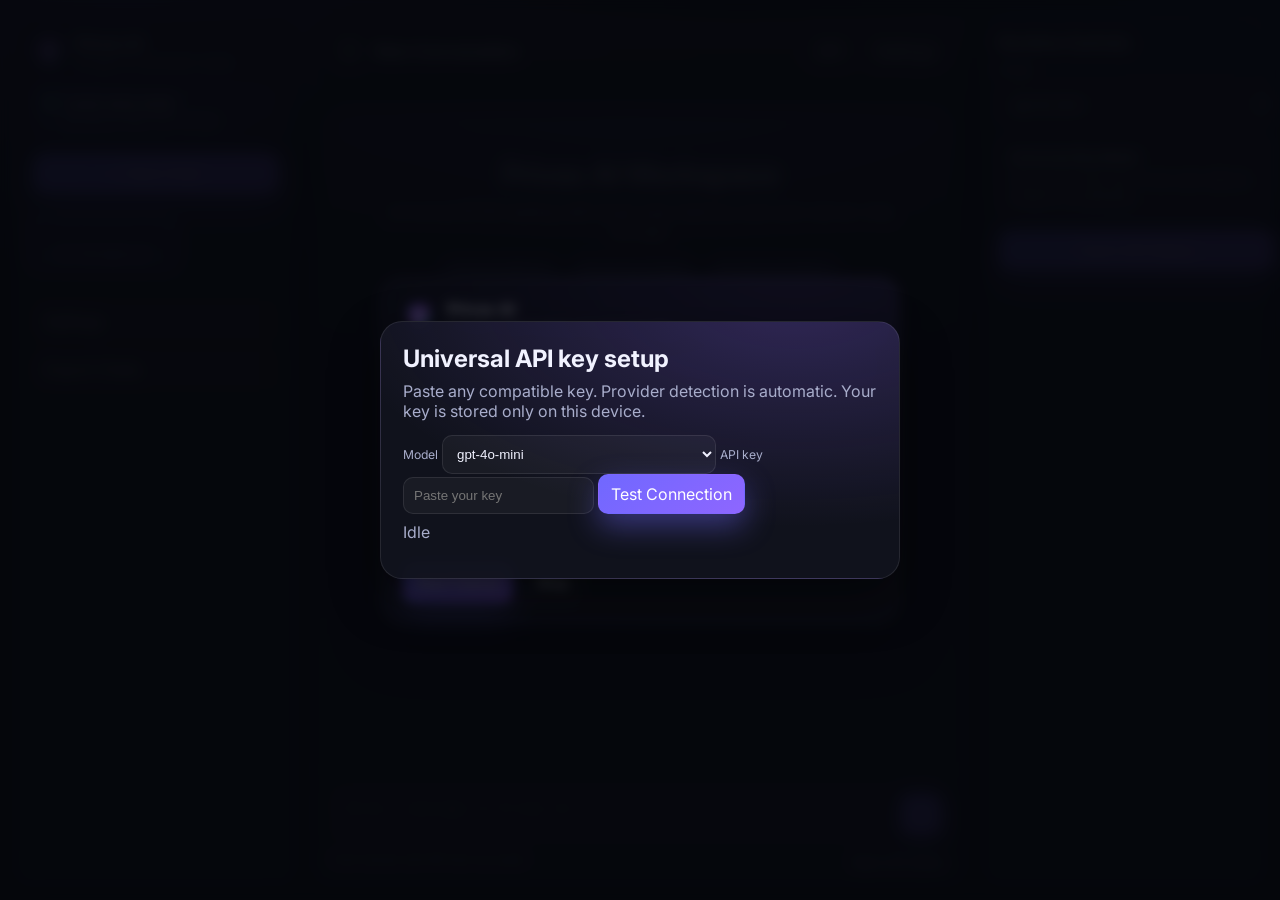
==== index.html @ 4b6e049d "feat: universal API key flow and premium UI refinement" ====
<!DOCTYPE html>
<html lang="en" data-theme="dark" data-font="md" data-width="normal">
<head>
  <meta charset="UTF-8">
  <meta name="viewport" content="width=device-width, initial-scale=1.0, viewport-fit=cover">
  <meta name="description" content="Privex AI is a privacy-first local AI chat testing platform.">
  <meta name="theme-color" content="#0b0b0f">
  <title>Privex AI</title>
  <link rel="preconnect" href="https://fonts.googleapis.com">
  <link rel="preconnect" href="https://fonts.gstatic.com" crossorigin>
  <link href="https://fonts.googleapis.com/css2?family=Inter:wght@400;500;600;700;800&family=JetBrains+Mono:wght@400;500&display=swap" rel="stylesheet">
  <link rel="stylesheet" href="style.css">
  <link rel="manifest" href="manifest.json">
  <link rel="icon" type="image/png" sizes="192x192" href="assets/icon-192.png">
  <link rel="apple-touch-icon" sizes="180x180" href="assets/icon-192.png">
</head>
<body>
  <div class="app-bg"></div>

  <div id="onboardingOverlay" class="overlay" aria-label="Welcome walkthrough" role="dialog" aria-modal="true">
    <div class="onboarding-card">
      <div class="onboarding-head">
        <img src="assets/logo.svg" alt="Privex AI logo" class="brand-mark">
        <div>
          <h1>Privex AI</h1>
          <p>Private model testing on your own key.</p>
        </div>
      </div>
      <div id="demoStage" class="demo-stage" aria-live="polite"></div>
      <div class="onboarding-actions">
        <button id="startDemoBtn" class="btn btn-primary">Start Demo</button>
        <button id="skipDemoBtn" class="btn btn-ghost">Skip</button>
      </div>
    </div>
  </div>

  <div id="apiModal" class="overlay hidden" role="dialog" aria-modal="true" aria-label="API key setup">
    <div class="modal-card">
      <h2>Universal API key setup</h2>
      <p>Paste any compatible key. Provider detection is automatic. Your key is stored only on this device.</p>
      <label for="modelSelect">Model</label>
      <select id="modelSelect"></select>
      <label for="apiKeyInput">API key</label>
      <input id="apiKeyInput" type="password" placeholder="Paste your key" autocomplete="off">
      <button id="testConnectionBtn" class="btn btn-primary">Test Connection</button>
      <p id="apiStatus" class="status-text">Idle</p>
    </div>
  </div>

  <div class="app-shell">
    <aside id="sidebar" class="sidebar">
      <div class="sidebar-top">
        <div class="brand-row">
          <img src="assets/logo.svg" alt="Privex AI" class="brand-logo">
          <div>
            <h2>Privex AI</h2>
            <p>Private AI command center</p>
          </div>
        </div>
        <div class="sidebar-stat">
          <span class="stat-dot"></span>
          <div>
            <strong>Local-only mode</strong>
            <p>No server-side chat storage</p>
          </div>
        </div>
        <button id="newChatBtn" class="btn btn-primary full">+ New Chat</button>
      </div>
      <div id="chatList" class="chat-list"></div>
      <div class="sidebar-bottom">
        <button id="sidebarSettingsBtn" class="side-btn">Settings</button>
        <button id="exportBtn" class="side-btn">Export Chats</button>
      </div>
    </aside>

    <main class="chat-main">
      <header class="topbar">
        <div class="topbar-left">
          <button id="menuBtn" class="icon-btn" aria-label="Toggle menu">☰</button>
          <h3 id="activeTitle">New Chat</h3>
        </div>
        <div class="topbar-right">
          <button id="installBtn" class="btn btn-ghost hidden">Install</button>
          <button id="apiPanelBtn" class="btn btn-ghost">API</button>
          <button id="settingsBtn" class="btn btn-ghost">Settings</button>
        </div>
      </header>

      <section id="messages" class="messages" aria-live="polite"></section>

      <footer class="composer-wrap">
        <div class="composer">
          <textarea id="messageInput" rows="1" placeholder="Write a message to Privex AI..." maxlength="32000"></textarea>
          <button id="sendBtn" class="send-btn" aria-label="Send">➤</button>
        </div>
        <div class="composer-meta">
          <span id="chatLockState">Chat locked until API test succeeds</span>
          <button id="openApiFromComposer" class="meta-link">Open API Setup</button>
        </div>
      </footer>
    </main>

    <aside id="rightPanel" class="right-panel">
      <div class="panel-head">
        <h3>Runtime Controls</h3>
      </div>
      <div class="panel-body">
        <label for="panelModelSelect">Model</label>
        <select id="panelModelSelect"></select>
        <div class="runtime-note">
          <strong>Universal Key Mode</strong>
          <p>Use any provider key. Privex auto-detects endpoint compatibility.</p>
        </div>
        <button id="openApiPanelSetup" class="btn btn-primary full">Open API Setup</button>
      </div>
    </aside>
  </div>

  <div id="settingsModal" class="overlay hidden" role="dialog" aria-modal="true" aria-label="App settings">
    <div class="modal-card">
      <h2>Settings</h2>
      <label for="themeSelect">Theme</label>
      <select id="themeSelect">
        <option value="dark">Dark</option>
        <option value="light">Light</option>
        <option value="system">System</option>
      </select>
      <label for="fontSelect">Font Size</label>
      <select id="fontSelect">
        <option value="sm">Small</option>
        <option value="md">Normal</option>
        <option value="lg">Large</option>
      </select>
      <label for="widthSelect">Chat Width</label>
      <select id="widthSelect">
        <option value="compact">Compact</option>
        <option value="normal">Normal</option>
        <option value="wide">Wide</option>
      </select>
      <label class="toggle-row"><input id="timestampsToggle" type="checkbox"> Show timestamps</label>
      <div class="settings-actions">
        <button id="clearApiKeyBtn" class="btn btn-ghost">Clear API Key</button>
        <button id="clearDataBtn" class="btn btn-ghost">Clear Local Data</button>
        <button id="settingsExportBtn" class="btn btn-primary">Export Data</button>
      </div>
      <button id="closeSettingsBtn" class="btn btn-ghost">Close</button>
    </div>
  </div>

  <div id="offlineBanner" class="offline-banner hidden">You are offline. Cached chat history is still available.</div>

  <script src="config.js"></script>
  <script type="module" src="app.js"></script>
</body>
</html>
---- style.css ----
:root {
  --bg: #0b0b0f;
  --bg-soft: #10111a;
  --panel: rgba(21, 23, 33, 0.7);
  --panel-strong: rgba(18, 20, 30, 0.94);
  --panel-border: rgba(255, 255, 255, 0.09);
  --text: #f1f2ff;
  --muted: #a8adcb;
  --accent: #7068ff;
  --accent-2: #8e66ff;
  --success: #1dd08a;
  --error: #ff6b88;
  --shadow: 0 20px 50px rgba(0, 0, 0, 0.45);
  --radius-lg: 18px;
  --radius-md: 12px;
  --radius-sm: 10px;
  --anim: 240ms cubic-bezier(0.2, 0.7, 0.2, 1);
  --chat-width: 860px;
  --font-size: 16px;
}

html[data-theme='light'] {
  --bg: #f6f7ff;
  --bg-soft: #edf0ff;
  --panel: rgba(255, 255, 255, 0.8);
  --panel-strong: rgba(255, 255, 255, 0.96);
  --panel-border: rgba(14, 18, 44, 0.12);
  --text: #101325;
  --muted: #5b6287;
  --shadow: 0 16px 40px rgba(16, 22, 56, 0.12);
}

html[data-font='sm'] { --font-size: 14px; }
html[data-font='md'] { --font-size: 16px; }
html[data-font='lg'] { --font-size: 18px; }
html[data-width='compact'] { --chat-width: 720px; }
html[data-width='normal'] { --chat-width: 860px; }
html[data-width='wide'] { --chat-width: 1020px; }

* {
  box-sizing: border-box;
}

body {
  margin: 0;
  min-height: 100vh;
  color: var(--text);
  background: var(--bg);
  font-family: 'Inter', sans-serif;
  font-size: var(--font-size);
  overflow: hidden;
}

.app-bg {
  position: fixed;
  inset: 0;
  pointer-events: none;
  background:
    radial-gradient(80% 50% at 10% 0%, rgba(112, 104, 255, 0.24), transparent 60%),
    radial-gradient(60% 50% at 95% 10%, rgba(60, 81, 188, 0.2), transparent 65%),
    linear-gradient(170deg, rgba(255, 255, 255, 0.03), transparent 35%);
}

.app-shell {
  position: relative;
  z-index: 2;
  display: grid;
  grid-template-columns: 280px minmax(0, 1fr) 280px;
  gap: 18px;
  height: 100vh;
  padding: 16px;
}

.sidebar,
.right-panel,
.chat-main {
  border: 1px solid var(--panel-border);
  background: var(--panel);
  backdrop-filter: blur(16px) saturate(120%);
  -webkit-backdrop-filter: blur(16px) saturate(120%);
  border-radius: var(--radius-lg);
  box-shadow: var(--shadow);
}

.sidebar {
  display: flex;
  flex-direction: column;
  min-height: 0;
}

.sidebar-top,
.sidebar-bottom {
  padding: 16px;
}

.brand-row {
  display: flex;
  align-items: center;
  gap: 10px;
  margin-bottom: 14px;
}

.brand-logo,
.brand-mark {
  width: 32px;
  height: 32px;
}

.brand-row h2,
.onboarding-head h1 {
  margin: 0;
  font-size: 1rem;
  font-weight: 700;
}

.brand-row p,
.onboarding-head p {
  margin: 2px 0 0;
  color: var(--muted);
  font-size: 0.78rem;
}

.sidebar-stat {
  display: flex;
  align-items: flex-start;
  gap: 10px;
  margin: 0 0 14px;
  padding: 10px 12px;
  border-radius: var(--radius-md);
  border: 1px solid var(--panel-border);
  background: linear-gradient(160deg, rgba(112, 104, 255, 0.2), rgba(112, 104, 255, 0.03));
}

.sidebar-stat strong {
  display: block;
  font-size: 0.83rem;
}

.sidebar-stat p {
  margin: 3px 0 0;
  color: var(--muted);
  font-size: 0.73rem;
}

.stat-dot {
  width: 9px;
  height: 9px;
  margin-top: 4px;
  border-radius: 999px;
  background: #36e2a3;
  box-shadow: 0 0 0 5px rgba(54, 226, 163, 0.16);
}

.chat-list {
  padding: 0 10px;
  overflow: auto;
  min-height: 0;
}

.chat-item {
  border: 1px solid transparent;
  border-radius: var(--radius-md);
  padding: 10px 12px;
  margin: 6px 0;
  cursor: pointer;
  transition: background var(--anim), border-color var(--anim), transform var(--anim);
}

.chat-item:hover {
  background: rgba(255, 255, 255, 0.06);
  border-color: rgba(255, 255, 255, 0.1);
  transform: translateY(-1px);
}

.chat-item.active {
  border-color: rgba(112, 104, 255, 0.5);
  background: rgba(112, 104, 255, 0.16);
  box-shadow: 0 0 0 1px rgba(112, 104, 255, 0.2) inset;
}

.chat-item strong {
  display: block;
  font-size: 0.9rem;
}

.chat-item span {
  display: block;
  margin-top: 4px;
  color: var(--muted);
  font-size: 0.76rem;
  white-space: nowrap;
  overflow: hidden;
  text-overflow: ellipsis;
}

.chat-main {
  display: flex;
  flex-direction: column;
  min-width: 0;
  min-height: 0;
  background: var(--panel-strong);
}

.topbar {
  display: flex;
  justify-content: space-between;
  align-items: center;
  gap: 12px;
  padding: 14px 16px;
  border-bottom: 1px solid var(--panel-border);
  background: linear-gradient(180deg, rgba(255, 255, 255, 0.04), transparent);
}

.topbar-left,
.topbar-right {
  display: flex;
  align-items: center;
  gap: 8px;
}

.topbar h3 {
  margin: 0;
  font-size: 1rem;
}

.messages {
  flex: 1;
  overflow: auto;
  padding: 24px 14px;
}

.message-stack {
  width: min(100%, var(--chat-width));
  margin: 0 auto;
}

.empty-state {
  text-align: center;
  border: 1px solid var(--panel-border);
  border-radius: var(--radius-lg);
  padding: 44px 24px;
  color: var(--muted);
  background:
    radial-gradient(80% 80% at 50% -20%, rgba(112, 104, 255, 0.26), transparent),
    rgba(255, 255, 255, 0.02);
}

.empty-state h3 {
  margin: 0;
  font-size: clamp(1.4rem, 2.4vw, 2rem);
  letter-spacing: -0.03em;
}

.empty-state p {
  margin: 10px auto 0;
  max-width: 620px;
}

.empty-pill-row {
  margin-top: 16px;
  display: flex;
  flex-wrap: wrap;
  justify-content: center;
  gap: 8px;
}

.empty-pill {
  padding: 6px 10px;
  border-radius: 999px;
  border: 1px solid rgba(255, 255, 255, 0.2);
  color: #d6dcff;
  background: rgba(112, 104, 255, 0.18);
  font-size: 0.76rem;
}

.msg {
  display: flex;
  margin-bottom: 18px;
}

.msg.user {
  justify-content: flex-end;
}

.msg.ai {
  justify-content: flex-start;
}

.bubble {
  max-width: 82%;
  border-radius: 16px;
  padding: 12px 14px;
  border: 1px solid var(--panel-border);
  background: rgba(255, 255, 255, 0.04);
  line-height: 1.62;
  position: relative;
  animation: bubble-in 220ms ease;
}

.msg.user .bubble {
  background: linear-gradient(180deg, rgba(112, 104, 255, 0.22), rgba(112, 104, 255, 0.12));
  border-color: rgba(112, 104, 255, 0.38);
}

.msg.ai .bubble {
  background: rgba(255, 255, 255, 0.03);
}

.msg-meta {
  margin-top: 6px;
  color: var(--muted);
  font-size: 0.72rem;
}

.msg-actions {
  display: flex;
  gap: 6px;
  margin-top: 10px;
}

.btn,
.side-btn,
.icon-btn,
.send-btn {
  border: 1px solid transparent;
  cursor: pointer;
  transition: transform var(--anim), opacity var(--anim), border-color var(--anim), background var(--anim);
  color: inherit;
  font: inherit;
}

.btn:active,
.side-btn:active,
.icon-btn:active,
.send-btn:active {
  transform: scale(0.98);
}

.btn {
  border-radius: 10px;
  padding: 9px 12px;
}

.btn.full {
  width: 100%;
}

.btn-primary {
  color: #fff;
  background: linear-gradient(140deg, var(--accent), var(--accent-2));
  box-shadow: 0 12px 30px rgba(112, 104, 255, 0.42);
}

.btn-primary:hover {
  filter: brightness(1.06);
}

.btn-ghost,
.side-btn,
.icon-btn {
  background: rgba(255, 255, 255, 0.03);
  border-color: var(--panel-border);
}

.btn-ghost:hover,
.side-btn:hover,
.icon-btn:hover {
  background: rgba(255, 255, 255, 0.09);
}

.icon-btn {
  width: 36px;
  height: 36px;
  border-radius: 10px;
}

.side-btn {
  width: 100%;
  margin-top: 8px;
  border-radius: 10px;
  padding: 9px 10px;
  text-align: left;
}

.composer-wrap {
  border-top: 1px solid var(--panel-border);
  padding: 14px;
}

.composer {
  width: min(100%, var(--chat-width));
  margin: 0 auto;
  display: grid;
  grid-template-columns: 1fr auto;
  gap: 10px;
  border-radius: 16px;
  border: 1px solid var(--panel-border);
  background: rgba(255, 255, 255, 0.03);
  padding: 8px;
}

.composer textarea {
  resize: none;
  border: 0;
  outline: none;
  background: transparent;
  color: inherit;
  min-height: 26px;
  max-height: 180px;
  line-height: 1.5;
  padding: 6px 8px;
}

.send-btn {
  width: 42px;
  height: 42px;
  border-radius: 12px;
  color: #fff;
  background: linear-gradient(140deg, var(--accent), var(--accent-2));
  box-shadow: 0 8px 20px rgba(112, 104, 255, 0.3);
}

.composer-meta {
  width: min(100%, var(--chat-width));
  margin: 8px auto 0;
  display: flex;
  justify-content: space-between;
  color: var(--muted);
  font-size: 0.76rem;
}

.meta-link {
  background: transparent;
  border: 0;
  color: inherit;
  cursor: pointer;
  text-decoration: underline;
  text-underline-offset: 3px;
}

.right-panel {
  padding: 14px;
  min-height: 0;
}

.panel-head h3 {
  margin: 2px 0 10px;
  font-size: 0.96rem;
}

.panel-body {
  display: grid;
  gap: 8px;
}

.runtime-note {
  margin: 6px 0 4px;
  border: 1px solid var(--panel-border);
  border-radius: var(--radius-md);
  padding: 10px;
  background: rgba(255, 255, 255, 0.04);
}

.runtime-note strong {
  display: block;
  font-size: 0.82rem;
}

.runtime-note p {
  margin: 6px 0 0;
  color: var(--muted);
  font-size: 0.75rem;
  line-height: 1.5;
}

.panel-body label,
.modal-card label {
  color: var(--muted);
  font-size: 0.76rem;
}

select,
input {
  border-radius: 10px;
  border: 1px solid var(--panel-border);
  background: rgba(255, 255, 255, 0.04);
  color: inherit;
  padding: 10px;
}

.overlay {
  position: fixed;
  inset: 0;
  z-index: 60;
  display: grid;
  place-items: center;
  padding: 16px;
  background: rgba(6, 7, 12, 0.76);
  backdrop-filter: blur(6px);
}

.hidden {
  display: none !important;
}

.onboarding-card,
.modal-card {
  width: min(100%, 520px);
  border-radius: 22px;
  background:
    radial-gradient(90% 90% at 80% -10%, rgba(142, 102, 255, 0.25), transparent),
    var(--panel-strong);
  border: 1px solid var(--panel-border);
  box-shadow: var(--shadow);
  padding: 22px;
}

.onboarding-head {
  display: flex;
  align-items: center;
  gap: 12px;
}

.demo-stage {
  margin: 20px 0 16px;
  border-radius: 16px;
  min-height: 190px;
  border: 1px solid var(--panel-border);
  background: linear-gradient(180deg, rgba(255, 255, 255, 0.04), rgba(255, 255, 255, 0.02));
  padding: 14px;
}

.demo-bubble {
  border-radius: 12px;
  padding: 9px 12px;
  margin: 8px 0;
  max-width: 86%;
  font-size: 0.88rem;
  opacity: 0;
  transform: translateY(8px);
  animation: appear 260ms ease forwards;
}

.demo-bubble.ai {
  background: rgba(255, 255, 255, 0.08);
  border: 1px solid var(--panel-border);
}

.demo-bubble.user {
  margin-left: auto;
  background: rgba(112, 104, 255, 0.2);
  border: 1px solid rgba(112, 104, 255, 0.45);
}

.onboarding-actions {
  display: flex;
  gap: 10px;
}

.modal-card h2 {
  margin: 0;
}

.modal-card p {
  margin: 8px 0 14px;
  color: var(--muted);
}

.status-text {
  margin: 10px 0 0;
  color: var(--muted);
}

.status-text.success {
  color: var(--success);
}

.status-text.error {
  color: var(--error);
}

.settings-actions {
  display: grid;
  grid-template-columns: 1fr 1fr;
  gap: 8px;
  margin: 8px 0 12px;
}

.toggle-row {
  display: flex;
  align-items: center;
  gap: 8px;
  margin: 4px 0;
}

.offline-banner {
  position: fixed;
  left: 50%;
  transform: translateX(-50%);
  bottom: 12px;
  z-index: 40;
  border: 1px solid var(--panel-border);
  background: var(--panel-strong);
  border-radius: 10px;
  padding: 10px 14px;
  color: var(--muted);
}

.message-content pre {
  margin: 10px 0;
  background: rgba(8, 10, 18, 0.8);
  border: 1px solid var(--panel-border);
  border-radius: 10px;
  padding: 10px;
  overflow: auto;
}

.message-content code {
  font-family: 'JetBrains Mono', monospace;
  font-size: 0.82em;
}

.code-copy {
  margin-top: 6px;
  border: 1px solid var(--panel-border);
  background: rgba(255, 255, 255, 0.04);
  color: var(--muted);
  border-radius: 8px;
  padding: 4px 8px;
  cursor: pointer;
}

@keyframes bubble-in {
  from { opacity: 0; transform: translateY(6px); }
  to { opacity: 1; transform: translateY(0); }
}

@keyframes appear {
  to {
    opacity: 1;
    transform: translateY(0);
  }
}

@media (max-width: 1180px) {
  .app-shell {
    grid-template-columns: 260px minmax(0, 1fr);
  }

  .right-panel {
    display: none;
  }
}

@media (max-width: 860px) {
  .app-shell {
    grid-template-columns: 1fr;
    padding: 10px;
    gap: 10px;
  }

  .sidebar {
    position: fixed;
    left: 10px;
    top: 10px;
    bottom: 10px;
    width: min(82vw, 300px);
    z-index: 35;
    transform: translateX(-112%);
    transition: transform var(--anim);
  }

  .sidebar.open {
    transform: translateX(0);
  }

  .messages {
    padding: 14px 10px 104px;
  }

  .composer-wrap {
    position: fixed;
    left: 10px;
    right: 10px;
    bottom: 10px;
    z-index: 20;
    border: 1px solid var(--panel-border);
    border-radius: 16px;
    background: var(--panel-strong);
  }

  .topbar h3 {
    max-width: 46vw;
    white-space: nowrap;
    overflow: hidden;
    text-overflow: ellipsis;
  }

  .bubble {
    max-width: 92%;
  }
}

@media (prefers-reduced-motion: reduce) {
  *, *::before, *::after {
    transition: none !important;
    animation: none !important;
  }
}
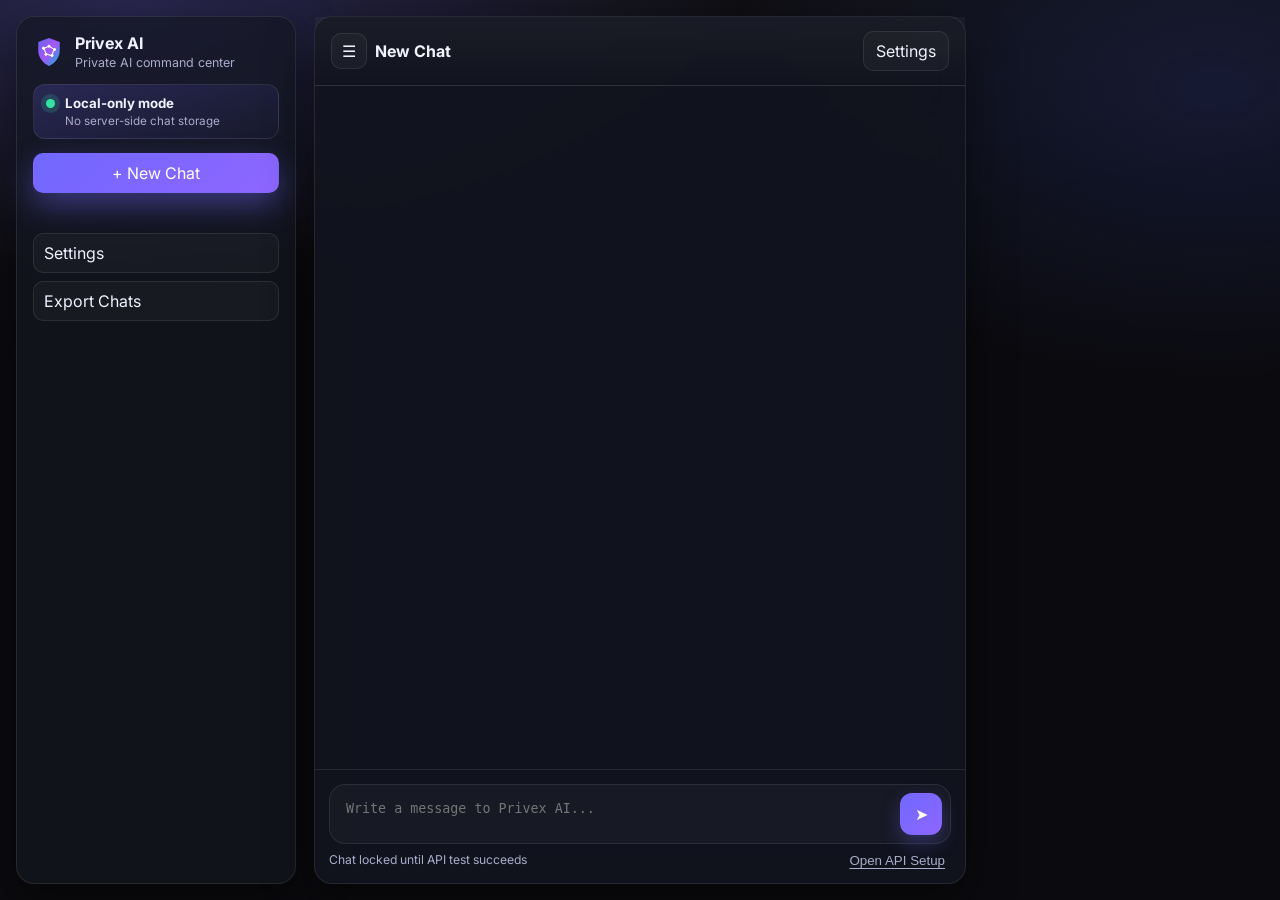
==== commit 569eab4f: "refactor: completely clean startup - no modals or setup screens Breaking changes from previous versi" ====
--- a/index.html
+++ b/index.html
@@ -17,7 +17,7 @@
 <body>
   <div class="app-bg"></div>
 
-  <div id="onboardingOverlay" class="overlay" aria-label="Welcome walkthrough" role="dialog" aria-modal="true">
+  <div id="onboardingOverlay" class="overlay hidden" aria-label="Welcome walkthrough" role="dialog" aria-modal="true">
     <div class="onboarding-card">
       <div class="onboarding-head">
         <img src="assets/logo.svg" alt="Privex AI logo" class="brand-mark">
@@ -31,19 +31,6 @@
         <button id="startDemoBtn" class="btn btn-primary">Start Demo</button>
         <button id="skipDemoBtn" class="btn btn-ghost">Skip</button>
       </div>
-    </div>
-  </div>
-
-  <div id="apiModal" class="overlay hidden" role="dialog" aria-modal="true" aria-label="API key setup">
-    <div class="modal-card">
-      <h2>Universal API key setup</h2>
-      <p>Paste any compatible key. Provider detection is automatic. Your key is stored only on this device.</p>
-      <label for="modelSelect">Model</label>
-      <select id="modelSelect"></select>
-      <label for="apiKeyInput">API key</label>
-      <input id="apiKeyInput" type="password" placeholder="Paste your key" autocomplete="off">
-      <button id="testConnectionBtn" class="btn btn-primary">Test Connection</button>
-      <p id="apiStatus" class="status-text">Idle</p>
     </div>
   </div>
 
@@ -81,7 +68,6 @@
         </div>
         <div class="topbar-right">
           <button id="installBtn" class="btn btn-ghost hidden">Install</button>
-          <button id="apiPanelBtn" class="btn btn-ghost">API</button>
           <button id="settingsBtn" class="btn btn-ghost">Settings</button>
         </div>
       </header>
@@ -100,7 +86,7 @@
       </footer>
     </main>
 
-    <aside id="rightPanel" class="right-panel">
+    <aside id="rightPanel" class="right-panel hidden">
       <div class="panel-head">
         <h3>Runtime Controls</h3>
       </div>
@@ -119,6 +105,8 @@
   <div id="settingsModal" class="overlay hidden" role="dialog" aria-modal="true" aria-label="App settings">
     <div class="modal-card">
       <h2>Settings</h2>
+      
+      <h3 style="margin-top: 24px; margin-bottom: 12px; font-size: 14px; opacity: 0.8;">Display</h3>
       <label for="themeSelect">Theme</label>
       <select id="themeSelect">
         <option value="dark">Dark</option>
@@ -138,12 +126,22 @@
         <option value="wide">Wide</option>
       </select>
       <label class="toggle-row"><input id="timestampsToggle" type="checkbox"> Show timestamps</label>
+      
+      <h3 style="margin-top: 24px; margin-bottom: 12px; font-size: 14px; opacity: 0.8;">API Configuration</h3>
+      <label for="modelSelect">AI Model</label>
+      <select id="modelSelect"></select>
+      <label for="apiKeyInput">API Key</label>
+      <input id="apiKeyInput" type="password" placeholder="Paste your API key here" autocomplete="off">
+      <button id="testConnectionBtn" class="btn btn-primary" style="width: 100%; margin-top: 8px;">Test Connection</button>
+      <p id="apiStatus" class="status-text" style="margin-top: 8px;">Idle</p>
+      
+      <h3 style="margin-top: 24px; margin-bottom: 12px; font-size: 14px; opacity: 0.8;">Data</h3>
       <div class="settings-actions">
         <button id="clearApiKeyBtn" class="btn btn-ghost">Clear API Key</button>
         <button id="clearDataBtn" class="btn btn-ghost">Clear Local Data</button>
         <button id="settingsExportBtn" class="btn btn-primary">Export Data</button>
       </div>
-      <button id="closeSettingsBtn" class="btn btn-ghost">Close</button>
+      <button id="closeSettingsBtn" class="btn btn-ghost" style="margin-top: 12px;">Close</button>
     </div>
   </div>
 
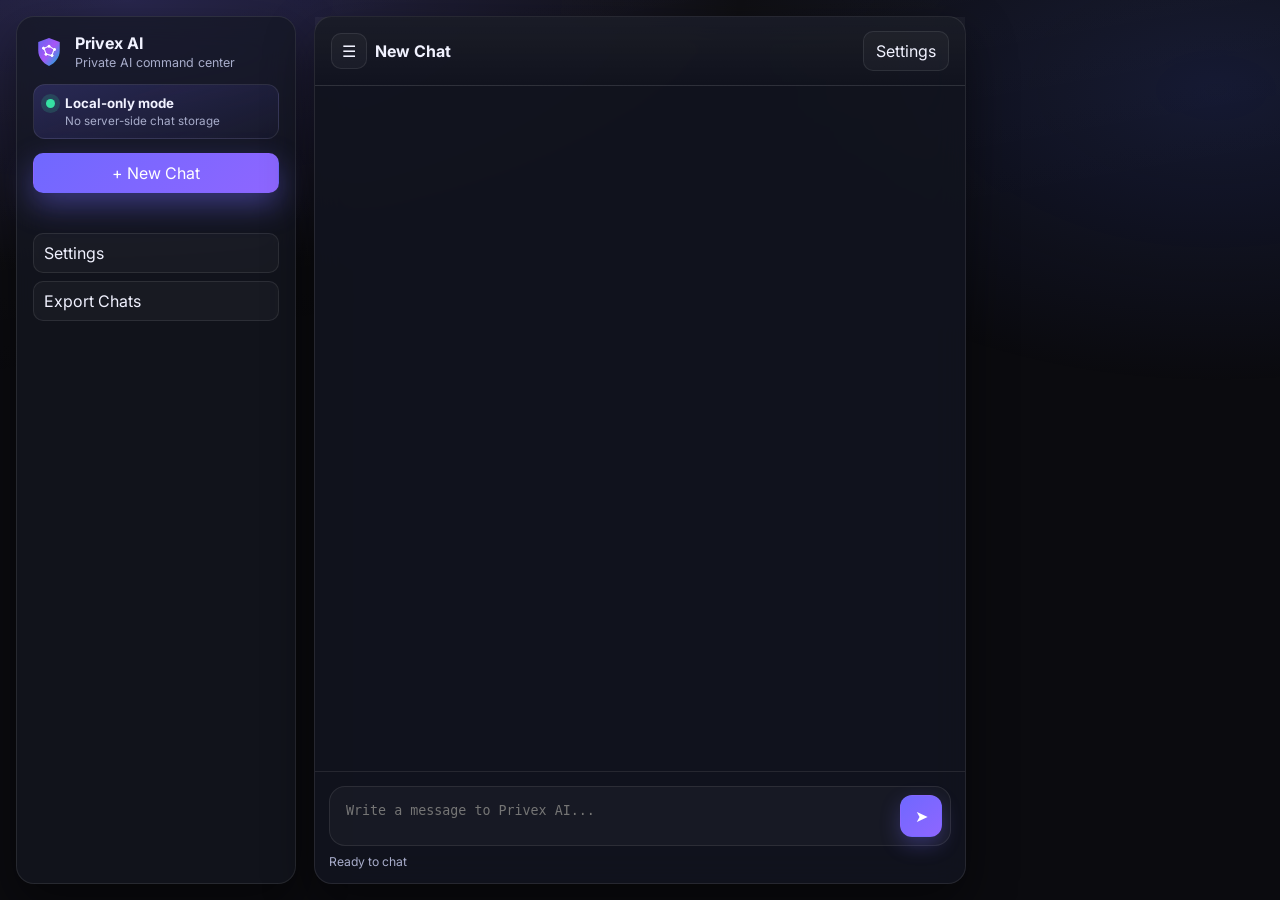
==== commit 9775c63c: "refactor: move API key to settings page only - Remove onboarding/demo UI and API setup overlays from" ====
--- a/index.html
+++ b/index.html
@@ -16,23 +16,6 @@
 </head>
 <body>
   <div class="app-bg"></div>
-
-  <div id="onboardingOverlay" class="overlay hidden" aria-label="Welcome walkthrough" role="dialog" aria-modal="true">
-    <div class="onboarding-card">
-      <div class="onboarding-head">
-        <img src="assets/logo.svg" alt="Privex AI logo" class="brand-mark">
-        <div>
-          <h1>Privex AI</h1>
-          <p>Private model testing on your own key.</p>
-        </div>
-      </div>
-      <div id="demoStage" class="demo-stage" aria-live="polite"></div>
-      <div class="onboarding-actions">
-        <button id="startDemoBtn" class="btn btn-primary">Start Demo</button>
-        <button id="skipDemoBtn" class="btn btn-ghost">Skip</button>
-      </div>
-    </div>
-  </div>
 
   <div class="app-shell">
     <aside id="sidebar" class="sidebar">
@@ -80,69 +63,10 @@
           <button id="sendBtn" class="send-btn" aria-label="Send">➤</button>
         </div>
         <div class="composer-meta">
-          <span id="chatLockState">Chat locked until API test succeeds</span>
-          <button id="openApiFromComposer" class="meta-link">Open API Setup</button>
+          <span id="chatLockState">Ready to chat</span>
         </div>
       </footer>
     </main>
-
-    <aside id="rightPanel" class="right-panel hidden">
-      <div class="panel-head">
-        <h3>Runtime Controls</h3>
-      </div>
-      <div class="panel-body">
-        <label for="panelModelSelect">Model</label>
-        <select id="panelModelSelect"></select>
-        <div class="runtime-note">
-          <strong>Universal Key Mode</strong>
-          <p>Use any provider key. Privex auto-detects endpoint compatibility.</p>
-        </div>
-        <button id="openApiPanelSetup" class="btn btn-primary full">Open API Setup</button>
-      </div>
-    </aside>
-  </div>
-
-  <div id="settingsModal" class="overlay hidden" role="dialog" aria-modal="true" aria-label="App settings">
-    <div class="modal-card">
-      <h2>Settings</h2>
-      
-      <h3 style="margin-top: 24px; margin-bottom: 12px; font-size: 14px; opacity: 0.8;">Display</h3>
-      <label for="themeSelect">Theme</label>
-      <select id="themeSelect">
-        <option value="dark">Dark</option>
-        <option value="light">Light</option>
-        <option value="system">System</option>
-      </select>
-      <label for="fontSelect">Font Size</label>
-      <select id="fontSelect">
-        <option value="sm">Small</option>
-        <option value="md">Normal</option>
-        <option value="lg">Large</option>
-      </select>
-      <label for="widthSelect">Chat Width</label>
-      <select id="widthSelect">
-        <option value="compact">Compact</option>
-        <option value="normal">Normal</option>
-        <option value="wide">Wide</option>
-      </select>
-      <label class="toggle-row"><input id="timestampsToggle" type="checkbox"> Show timestamps</label>
-      
-      <h3 style="margin-top: 24px; margin-bottom: 12px; font-size: 14px; opacity: 0.8;">API Configuration</h3>
-      <label for="modelSelect">AI Model</label>
-      <select id="modelSelect"></select>
-      <label for="apiKeyInput">API Key</label>
-      <input id="apiKeyInput" type="password" placeholder="Paste your API key here" autocomplete="off">
-      <button id="testConnectionBtn" class="btn btn-primary" style="width: 100%; margin-top: 8px;">Test Connection</button>
-      <p id="apiStatus" class="status-text" style="margin-top: 8px;">Idle</p>
-      
-      <h3 style="margin-top: 24px; margin-bottom: 12px; font-size: 14px; opacity: 0.8;">Data</h3>
-      <div class="settings-actions">
-        <button id="clearApiKeyBtn" class="btn btn-ghost">Clear API Key</button>
-        <button id="clearDataBtn" class="btn btn-ghost">Clear Local Data</button>
-        <button id="settingsExportBtn" class="btn btn-primary">Export Data</button>
-      </div>
-      <button id="closeSettingsBtn" class="btn btn-ghost" style="margin-top: 12px;">Close</button>
-    </div>
   </div>
 
   <div id="offlineBanner" class="offline-banner hidden">You are offline. Cached chat history is still available.</div>
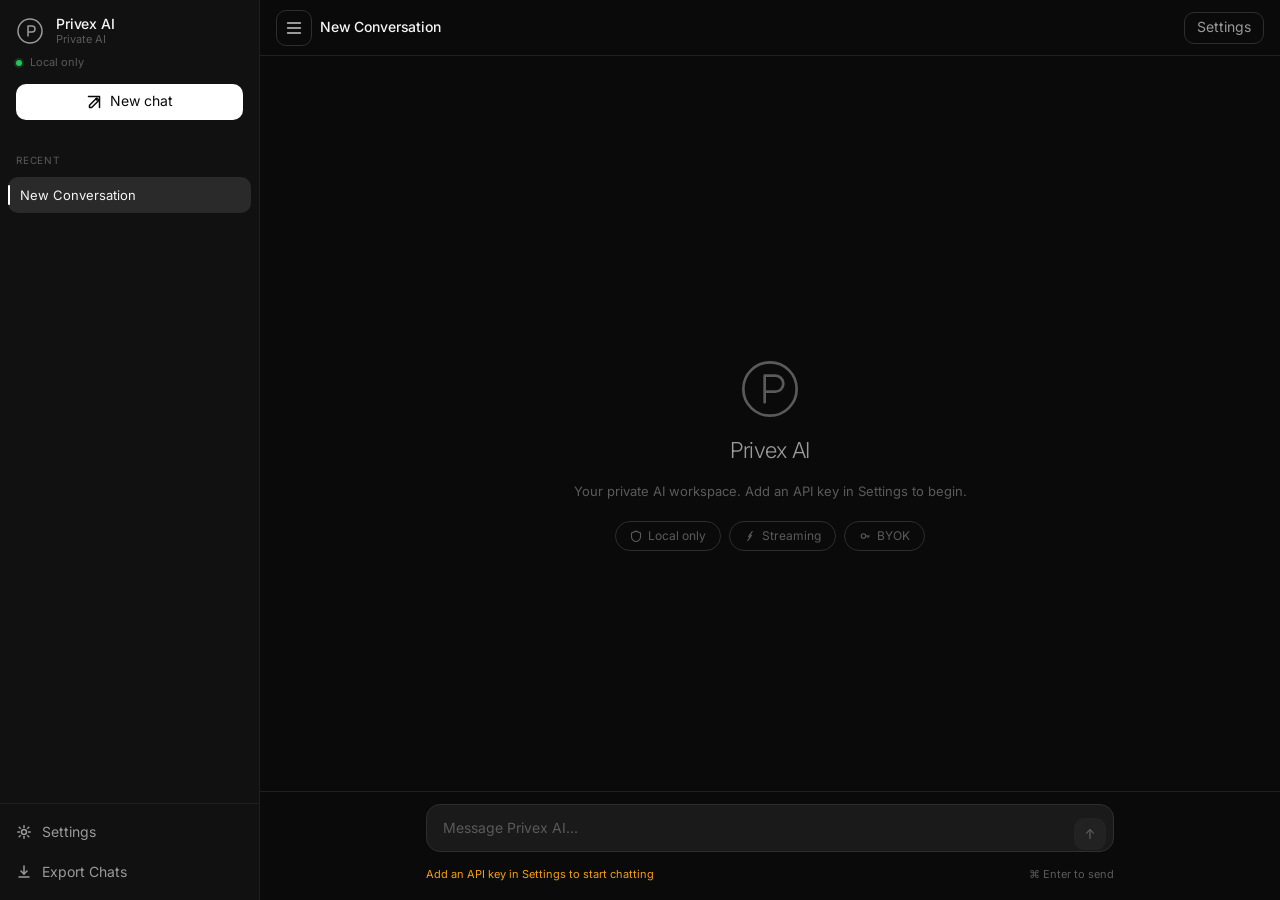
==== commit a7fe26a0: "Premium UI redesign + theme persistence" ====
--- a/index.html
+++ b/index.html
@@ -4,66 +4,134 @@
   <meta charset="UTF-8">
   <meta name="viewport" content="width=device-width, initial-scale=1.0, viewport-fit=cover">
   <meta name="description" content="Privex AI is a privacy-first local AI chat testing platform.">
-  <meta name="theme-color" content="#0b0b0f">
+  <meta name="theme-color" content="#0a0a0a">
   <title>Privex AI</title>
   <link rel="preconnect" href="https://fonts.googleapis.com">
   <link rel="preconnect" href="https://fonts.gstatic.com" crossorigin>
-  <link href="https://fonts.googleapis.com/css2?family=Inter:wght@400;500;600;700;800&family=JetBrains+Mono:wght@400;500&display=swap" rel="stylesheet">
+  <link href="https://fonts.googleapis.com/css2?family=Inter:wght@300;400;500;600&family=JetBrains+Mono:wght@400;500&display=swap" rel="stylesheet">
+  <script>
+    (() => {
+      try {
+        const themeRaw = localStorage.getItem('privex-theme') || localStorage.getItem('privexai_theme') || 'system';
+        const font = localStorage.getItem('privexai_font_size') || 'md';
+        const width = localStorage.getItem('privexai_chat_width') || 'normal';
+        const resolved = themeRaw === 'system'
+          ? (window.matchMedia('(prefers-color-scheme: dark)').matches ? 'dark' : 'light')
+          : themeRaw;
+        document.documentElement.dataset.theme = resolved;
+        document.documentElement.dataset.font = font;
+        document.documentElement.dataset.width = width;
+      } catch {
+        // no-op
+      }
+    })();
+  </script>
   <link rel="stylesheet" href="style.css">
   <link rel="manifest" href="manifest.json">
   <link rel="icon" type="image/png" sizes="192x192" href="assets/icon-192.png">
   <link rel="apple-touch-icon" sizes="180x180" href="assets/icon-192.png">
 </head>
 <body>
-  <div class="app-bg"></div>
-
   <div class="app-shell">
-    <aside id="sidebar" class="sidebar">
+    <aside id="sidebar" class="sidebar" aria-label="Sidebar">
       <div class="sidebar-top">
-        <div class="brand-row">
-          <img src="assets/logo.svg" alt="Privex AI" class="brand-logo">
-          <div>
-            <h2>Privex AI</h2>
-            <p>Private AI command center</p>
+        <div class="brand-header">
+          <div class="brand-row">
+            <div class="brand-mark" aria-hidden="true">
+              <svg width="28" height="28" viewBox="0 0 28 28" stroke="currentColor" fill="none" stroke-width="1.5" stroke-linecap="round" stroke-linejoin="round">
+                <circle cx="14" cy="14" r="12"></circle>
+                <path d="M12 19V9h4a3 3 0 0 1 0 6h-4"></path>
+              </svg>
+            </div>
+            <div class="brand-text">
+              <div class="brand-name">Privex AI</div>
+              <div class="brand-sub">Private AI</div>
+            </div>
+          </div>
+          <div class="status-row" aria-label="Local-only mode">
+            <span class="status-dot" aria-hidden="true"></span>
+            <span class="status-label">Local only</span>
           </div>
         </div>
-        <div class="sidebar-stat">
-          <span class="stat-dot"></span>
-          <div>
-            <strong>Local-only mode</strong>
-            <p>No server-side chat storage</p>
-          </div>
-        </div>
-        <button id="newChatBtn" class="btn btn-primary full">+ New Chat</button>
+
+        <button id="newChatBtn" class="btn btn-primary full" type="button">
+          <svg class="icon" width="16" height="16" viewBox="0 0 16 16" stroke="currentColor" fill="none" stroke-width="1.5" stroke-linecap="round" stroke-linejoin="round" aria-hidden="true">
+            <path d="M3.5 13.5h2.2L13 6.2 10.8 4 3.5 11.3v2.2z"></path>
+            <path d="M9.9 4.9l1.2 1.2"></path>
+            <path d="M2.5 2.5h11v11"></path>
+          </svg>
+          <span>New chat</span>
+        </button>
       </div>
-      <div id="chatList" class="chat-list"></div>
-      <div class="sidebar-bottom">
-        <button id="sidebarSettingsBtn" class="side-btn">Settings</button>
-        <button id="exportBtn" class="side-btn">Export Chats</button>
+
+      <div class="sidebar-section">
+        <div class="sidebar-label">Recent</div>
+        <div id="chatList" class="chat-list" role="list"></div>
+      </div>
+
+      <div class="sidebar-bottom" role="contentinfo">
+        <button id="sidebarSettingsBtn" class="side-row" type="button">
+          <svg class="icon" width="16" height="16" viewBox="0 0 16 16" stroke="currentColor" fill="none" stroke-width="1.5" stroke-linecap="round" stroke-linejoin="round" aria-hidden="true">
+            <circle cx="8" cy="8" r="2.5"></circle>
+            <path d="M8 1.8v1.6"></path>
+            <path d="M8 12.6v1.6"></path>
+            <path d="M1.8 8h1.6"></path>
+            <path d="M12.6 8h1.6"></path>
+            <path d="M3.2 3.2l1.1 1.1"></path>
+            <path d="M11.7 11.7l1.1 1.1"></path>
+            <path d="M12.8 3.2l-1.1 1.1"></path>
+            <path d="M4.3 11.7l-1.1 1.1"></path>
+          </svg>
+          <span>Settings</span>
+        </button>
+        <button id="exportBtn" class="side-row" type="button">
+          <svg class="icon" width="16" height="16" viewBox="0 0 16 16" stroke="currentColor" fill="none" stroke-width="1.5" stroke-linecap="round" stroke-linejoin="round" aria-hidden="true">
+            <path d="M8 2v8"></path>
+            <path d="M5 7l3 3 3-3"></path>
+            <path d="M3 13h10"></path>
+          </svg>
+          <span>Export Chats</span>
+        </button>
       </div>
     </aside>
 
-    <main class="chat-main">
+    <div id="sidebarBackdrop" class="sidebar-backdrop" aria-hidden="true"></div>
+
+    <main class="chat-main" aria-label="Chat">
       <header class="topbar">
         <div class="topbar-left">
-          <button id="menuBtn" class="icon-btn" aria-label="Toggle menu">☰</button>
-          <h3 id="activeTitle">New Chat</h3>
+          <button id="menuBtn" class="icon-btn" type="button" aria-label="Toggle menu">
+            <svg class="icon" width="20" height="20" viewBox="0 0 16 16" stroke="currentColor" fill="none" stroke-width="1.5" stroke-linecap="round" stroke-linejoin="round" aria-hidden="true">
+              <path d="M3 4h10"></path>
+              <path d="M3 8h10"></path>
+              <path d="M3 12h10"></path>
+            </svg>
+          </button>
+          <button id="activeTitle" class="title-btn" type="button" aria-label="Conversation title">New Chat</button>
         </div>
         <div class="topbar-right">
-          <button id="installBtn" class="btn btn-ghost hidden">Install</button>
-          <button id="settingsBtn" class="btn btn-ghost">Settings</button>
+          <button id="installBtn" class="btn btn-ghost hidden" type="button">Install</button>
+          <button id="settingsBtn" class="btn btn-ghost" type="button">Settings</button>
         </div>
       </header>
 
       <section id="messages" class="messages" aria-live="polite"></section>
 
-      <footer class="composer-wrap">
-        <div class="composer">
-          <textarea id="messageInput" rows="1" placeholder="Write a message to Privex AI..." maxlength="32000"></textarea>
-          <button id="sendBtn" class="send-btn" aria-label="Send">➤</button>
-        </div>
-        <div class="composer-meta">
-          <span id="chatLockState">Ready to chat</span>
+      <footer class="composer-wrap" aria-label="Message composer">
+        <div class="composer-inner">
+          <div class="composer">
+            <textarea id="messageInput" rows="1" placeholder="Message Privex AI..." maxlength="32000"></textarea>
+            <button id="sendBtn" class="send-btn" type="button" aria-label="Send">
+              <svg class="icon" width="14" height="14" viewBox="0 0 16 16" stroke="currentColor" fill="none" stroke-width="1.5" stroke-linecap="round" stroke-linejoin="round" aria-hidden="true">
+                <path d="M8 13V3"></path>
+                <path d="M4 7l4-4 4 4"></path>
+              </svg>
+            </button>
+          </div>
+          <div class="composer-meta">
+            <span id="chatLockState" class="composer-disclaimer">Privex AI uses your API key directly. No data leaves your device.</span>
+            <span class="composer-shortcut">⌘ Enter to send</span>
+          </div>
         </div>
       </footer>
     </main>
--- a/style.css
+++ b/style.css
@@ -1,704 +1,1111 @@
 :root {
-  --bg: #0b0b0f;
-  --bg-soft: #10111a;
-  --panel: rgba(21, 23, 33, 0.7);
-  --panel-strong: rgba(18, 20, 30, 0.94);
-  --panel-border: rgba(255, 255, 255, 0.09);
-  --text: #f1f2ff;
-  --muted: #a8adcb;
-  --accent: #7068ff;
-  --accent-2: #8e66ff;
-  --success: #1dd08a;
-  --error: #ff6b88;
-  --shadow: 0 20px 50px rgba(0, 0, 0, 0.45);
-  --radius-lg: 18px;
-  --radius-md: 12px;
-  --radius-sm: 10px;
-  --anim: 240ms cubic-bezier(0.2, 0.7, 0.2, 1);
-  --chat-width: 860px;
-  --font-size: 16px;
+  /* Color palette */
+  --bg-base: #0a0a0a;
+  --bg-surface: #111111;
+  --bg-elevated: #1a1a1a;
+  --bg-hover: #222222;
+  --bg-active: #2a2a2a;
+  --border-subtle: #1f1f1f;
+  --border-default: #2e2e2e;
+  --border-strong: #404040;
+  --accent: #ffffff;
+  --accent-muted: rgba(255, 255, 255, 0.08);
+  --text-primary: #f5f5f5;
+  --text-secondary: #9a9a9a;
+  --text-tertiary: #5a5a5a;
+  --text-inverse: #0a0a0a;
+  --status-green: #22c55a;
+  --status-amber: #f59e0b;
+  --status-red: #ef4444;
+
+  /* Typography */
+  --font-family: 'Inter', -apple-system, BlinkMacSystemFont, 'Segoe UI', sans-serif;
+  --font-mono: ui-monospace, SFMono-Regular, Menlo, Monaco, Consolas, 'JetBrains Mono', monospace;
+
+  /* Spacing */
+  --space-1: 4px;
+  --space-2: 8px;
+  --space-3: 12px;
+  --space-4: 16px;
+  --space-5: 20px;
+  --space-6: 24px;
+  --space-8: 32px;
+  --space-10: 40px;
+
+  /* Radius */
+  --radius-sm: 6px;
+  --radius-md: 10px;
+  --radius-lg: 14px;
+  --radius-xl: 20px;
+  --radius-full: 9999px;
+
+  /* Shadows */
+  --shadow-sm: 0 1px 3px rgba(0, 0, 0, 0.5);
+  --shadow-md: 0 4px 16px rgba(0, 0, 0, 0.6);
+  --shadow-lg: 0 8px 32px rgba(0, 0, 0, 0.7);
+
+  /* Transitions */
+  --transition-fast: 120ms cubic-bezier(0.4, 0, 0.2, 1);
+  --transition-base: 200ms cubic-bezier(0.4, 0, 0.2, 1);
+  --transition-slow: 350ms cubic-bezier(0.4, 0, 0.2, 1);
+
+  /* App sizing */
+  --chat-width: 720px;
+  --font-size: 14px;
+
+  /* Overlay + scrollbar */
+  --overlay: rgba(0, 0, 0, 0.75);
+  --sidebar-backdrop: rgba(0, 0, 0, 0.6);
+  --scrollbar-thumb: #333333;
+  --accent-hover: #e0e0e0;
+  --status-green-glow: rgba(34, 197, 90, 0.18);
 }
 
 html[data-theme='light'] {
-  --bg: #f6f7ff;
-  --bg-soft: #edf0ff;
-  --panel: rgba(255, 255, 255, 0.8);
-  --panel-strong: rgba(255, 255, 255, 0.96);
-  --panel-border: rgba(14, 18, 44, 0.12);
-  --text: #101325;
-  --muted: #5b6287;
-  --shadow: 0 16px 40px rgba(16, 22, 56, 0.12);
-}
-
-html[data-font='sm'] { --font-size: 14px; }
-html[data-font='md'] { --font-size: 16px; }
-html[data-font='lg'] { --font-size: 18px; }
-html[data-width='compact'] { --chat-width: 720px; }
-html[data-width='normal'] { --chat-width: 860px; }
-html[data-width='wide'] { --chat-width: 1020px; }
-
-* {
-  box-sizing: border-box;
-}
+  --bg-base: #fafafa;
+  --bg-surface: #f4f4f4;
+  --bg-elevated: #ffffff;
+  --bg-hover: #eeeeee;
+  --bg-active: #e8e8e8;
+  --border-subtle: #e8e8e8;
+  --border-default: #d4d4d4;
+  --border-strong: #aaaaaa;
+  --accent: #0a0a0a;
+  --accent-muted: rgba(0, 0, 0, 0.06);
+  --text-primary: #111111;
+  --text-secondary: #555555;
+  --text-tertiary: #999999;
+  --text-inverse: #ffffff;
+  --overlay: rgba(0, 0, 0, 0.5);
+  --sidebar-backdrop: rgba(0, 0, 0, 0.6);
+  --scrollbar-thumb: #cccccc;
+  --accent-hover: #0f0f0f;
+  --status-green-glow: rgba(34, 197, 90, 0.18);
+}
+
+html.theme-transitioning * {
+  transition: background-color 200ms ease, border-color 200ms ease, color 200ms ease !important;
+}
+
+html[data-font='sm'] { --font-size: 13px; }
+html[data-font='md'] { --font-size: 14px; }
+html[data-font='lg'] { --font-size: 16px; }
+html[data-width='compact'] { --chat-width: 640px; }
+html[data-width='normal'] { --chat-width: 720px; }
+html[data-width='wide'] { --chat-width: 860px; }
+
+* { box-sizing: border-box; }
 
 body {
   margin: 0;
   min-height: 100vh;
-  color: var(--text);
-  background: var(--bg);
-  font-family: 'Inter', sans-serif;
+  color: var(--text-primary);
+  background: var(--bg-base);
+  font-family: var(--font-family);
   font-size: var(--font-size);
+  line-height: 1.6;
   overflow: hidden;
 }
 
-.app-bg {
-  position: fixed;
-  inset: 0;
-  pointer-events: none;
-  background:
-    radial-gradient(80% 50% at 10% 0%, rgba(112, 104, 255, 0.24), transparent 60%),
-    radial-gradient(60% 50% at 95% 10%, rgba(60, 81, 188, 0.2), transparent 65%),
-    linear-gradient(170deg, rgba(255, 255, 255, 0.03), transparent 35%);
-}
+button,
+input,
+select,
+textarea {
+  font: inherit;
+  color: inherit;
+}
+
+.hidden { display: none !important; }
+
+.sr-only {
+  position: absolute;
+  width: 1px;
+  height: 1px;
+  padding: 0;
+  margin: -1px;
+  overflow: hidden;
+  clip: rect(0, 0, 0, 0);
+  white-space: nowrap;
+  border: 0;
+}
+
+/* Scrollbar */
+::-webkit-scrollbar { width: 4px; height: 4px; }
+::-webkit-scrollbar-track { background: transparent; }
+::-webkit-scrollbar-thumb { background: var(--border-strong); border-radius: 99px; }
+::-webkit-scrollbar-thumb:hover { background: var(--text-tertiary); }
 
 .app-shell {
-  position: relative;
-  z-index: 2;
-  display: grid;
-  grid-template-columns: 280px minmax(0, 1fr) 280px;
-  gap: 18px;
   height: 100vh;
-  padding: 16px;
-}
-
-.sidebar,
-.right-panel,
-.chat-main {
-  border: 1px solid var(--panel-border);
-  background: var(--panel);
-  backdrop-filter: blur(16px) saturate(120%);
-  -webkit-backdrop-filter: blur(16px) saturate(120%);
-  border-radius: var(--radius-lg);
-  box-shadow: var(--shadow);
-}
-
+  display: flex;
+  width: 100%;
+}
+
+.icon {
+  display: inline-block;
+  flex: 0 0 auto;
+}
+
+/* Sidebar */
 .sidebar {
+  width: 260px;
+  height: 100vh;
+  background: var(--bg-surface);
+  border-right: 1px solid var(--border-subtle);
   display: flex;
   flex-direction: column;
+  min-width: 260px;
+  animation: sidebarIn 350ms ease both;
+}
+
+.sidebar-top {
+  padding: var(--space-4);
+  display: grid;
+  gap: var(--space-3);
+}
+
+.brand-header {
+  display: grid;
+  gap: var(--space-2);
+}
+
+.brand-row {
+  display: flex;
+  align-items: center;
+  gap: var(--space-3);
+}
+
+.brand-mark {
+  width: 28px;
+  height: 28px;
+  color: var(--text-secondary);
+}
+
+.brand-text {
+  display: grid;
+  line-height: 1.2;
+}
+
+.brand-name {
+  font-size: 14px;
+  font-weight: 500;
+  letter-spacing: -0.01em;
+  color: var(--text-primary);
+}
+
+.brand-sub {
+  font-size: 11px;
+  color: var(--text-tertiary);
+}
+
+.status-row {
+  display: flex;
+  align-items: center;
+  gap: var(--space-2);
+  padding-left: 0;
+}
+
+.status-dot {
+  width: 6px;
+  height: 6px;
+  border-radius: var(--radius-full);
+  background: var(--status-green);
+  box-shadow: 0 0 0 2px var(--status-green-glow);
+  animation: pulse 2.5s infinite;
+}
+
+.status-label {
+  font-size: 11px;
+  color: var(--text-tertiary);
+}
+
+.sidebar-section {
+  flex: 1;
   min-height: 0;
-}
-
-.sidebar-top,
-.sidebar-bottom {
-  padding: 16px;
-}
-
-.brand-row {
-  display: flex;
-  align-items: center;
-  gap: 10px;
-  margin-bottom: 14px;
-}
-
-.brand-logo,
-.brand-mark {
-  width: 32px;
-  height: 32px;
-}
-
-.brand-row h2,
-.onboarding-head h1 {
-  margin: 0;
-  font-size: 1rem;
-  font-weight: 700;
-}
-
-.brand-row p,
-.onboarding-head p {
-  margin: 2px 0 0;
-  color: var(--muted);
-  font-size: 0.78rem;
-}
-
-.sidebar-stat {
-  display: flex;
-  align-items: flex-start;
-  gap: 10px;
-  margin: 0 0 14px;
-  padding: 10px 12px;
-  border-radius: var(--radius-md);
-  border: 1px solid var(--panel-border);
-  background: linear-gradient(160deg, rgba(112, 104, 255, 0.2), rgba(112, 104, 255, 0.03));
-}
-
-.sidebar-stat strong {
-  display: block;
-  font-size: 0.83rem;
-}
-
-.sidebar-stat p {
-  margin: 3px 0 0;
-  color: var(--muted);
-  font-size: 0.73rem;
-}
-
-.stat-dot {
-  width: 9px;
-  height: 9px;
-  margin-top: 4px;
-  border-radius: 999px;
-  background: #36e2a3;
-  box-shadow: 0 0 0 5px rgba(54, 226, 163, 0.16);
+  display: flex;
+  flex-direction: column;
+}
+
+.sidebar-label {
+  padding: var(--space-4) var(--space-4) var(--space-1);
+  font-size: 10px;
+  text-transform: uppercase;
+  letter-spacing: 0.08em;
+  color: var(--text-tertiary);
 }
 
 .chat-list {
-  padding: 0 10px;
+  flex: 1;
   overflow: auto;
   min-height: 0;
-}
+  padding: var(--space-1) 0 var(--space-2);
+}
+
+.chat-list::-webkit-scrollbar { width: 2px; }
+.chat-list::-webkit-scrollbar-thumb { background: var(--scrollbar-thumb); }
 
 .chat-item {
-  border: 1px solid transparent;
+  position: relative;
+  margin: 1px var(--space-2);
   border-radius: var(--radius-md);
-  padding: 10px 12px;
-  margin: 6px 0;
+  padding: var(--space-2) var(--space-3);
+  display: grid;
+  grid-template-columns: 1fr auto;
+  align-items: center;
+  gap: var(--space-2);
+  color: var(--text-secondary);
+}
+
+.chat-item:hover {
+  background: var(--bg-hover);
+  color: var(--text-primary);
+  transition: background var(--transition-fast), color var(--transition-fast);
+}
+
+.chat-item.active {
+  background: var(--bg-active);
+  color: var(--text-primary);
+}
+
+.chat-item.active::before {
+  content: '';
+  position: absolute;
+  left: 0;
+  top: 8px;
+  bottom: 8px;
+  width: 2px;
+  background: var(--accent);
+  border-radius: var(--radius-full);
+}
+
+.chat-item-main {
+  appearance: none;
+  border: 0;
+  background: transparent;
+  padding: 0;
   cursor: pointer;
-  transition: background var(--anim), border-color var(--anim), transform var(--anim);
-}
-
-.chat-item:hover {
-  background: rgba(255, 255, 255, 0.06);
-  border-color: rgba(255, 255, 255, 0.1);
-  transform: translateY(-1px);
-}
-
-.chat-item.active {
-  border-color: rgba(112, 104, 255, 0.5);
-  background: rgba(112, 104, 255, 0.16);
-  box-shadow: 0 0 0 1px rgba(112, 104, 255, 0.2) inset;
-}
-
-.chat-item strong {
+  text-align: left;
+  color: inherit;
+  min-width: 0;
+}
+
+.chat-item-title {
   display: block;
-  font-size: 0.9rem;
-}
-
-.chat-item span {
-  display: block;
-  margin-top: 4px;
-  color: var(--muted);
-  font-size: 0.76rem;
+  font-size: 13px;
+  font-weight: 400;
   white-space: nowrap;
   overflow: hidden;
   text-overflow: ellipsis;
-}
-
+  max-width: 100%;
+}
+
+.chat-item-menu-btn {
+  width: 20px;
+  height: 20px;
+  border: 0;
+  border-radius: var(--radius-sm);
+  background: transparent;
+  color: var(--text-tertiary);
+  display: grid;
+  place-items: center;
+  opacity: 0;
+  cursor: pointer;
+  transition: opacity var(--transition-fast), background var(--transition-fast), color var(--transition-fast);
+}
+
+.chat-item:hover .chat-item-menu-btn {
+  opacity: 1;
+}
+
+.chat-item-menu-btn:hover {
+  background: var(--accent-muted);
+  color: var(--text-secondary);
+}
+
+.chat-item-menu {
+  position: absolute;
+  right: 8px;
+  top: calc(100% + 6px);
+  width: 168px;
+  background: var(--bg-elevated);
+  border: 1px solid var(--border-default);
+  border-radius: var(--radius-md);
+  box-shadow: var(--shadow-md);
+  padding: var(--space-1);
+  display: none;
+  z-index: 40;
+}
+
+.chat-item[data-menu-open='true'] .chat-item-menu {
+  display: grid;
+}
+
+.chat-item-menu button {
+  height: 32px;
+  border: 0;
+  border-radius: var(--radius-sm);
+  background: transparent;
+  color: var(--text-secondary);
+  text-align: left;
+  padding: 0 var(--space-3);
+  cursor: pointer;
+}
+
+.chat-item-menu button:hover {
+  background: var(--bg-hover);
+  color: var(--text-primary);
+}
+
+.sidebar-bottom {
+  border-top: 1px solid var(--border-subtle);
+  padding: var(--space-2) 0;
+}
+
+.side-row {
+  height: 40px;
+  width: 100%;
+  border: 0;
+  background: transparent;
+  display: flex;
+  align-items: center;
+  gap: 10px;
+  padding: 0 var(--space-4);
+  color: var(--text-secondary);
+  cursor: pointer;
+  transition: background var(--transition-fast), color var(--transition-fast);
+}
+
+.side-row:hover {
+  background: var(--bg-hover);
+  color: var(--text-primary);
+}
+
+.sidebar-backdrop {
+  display: none;
+}
+
+/* Buttons */
+.btn {
+  border: 1px solid transparent;
+  border-radius: var(--radius-md);
+  padding: 0 var(--space-3);
+  height: 32px;
+  cursor: pointer;
+  display: inline-flex;
+  align-items: center;
+  gap: var(--space-2);
+  transition: background var(--transition-fast), border-color var(--transition-fast), color var(--transition-fast), transform 80ms ease;
+}
+
+.btn:active,
+.icon-btn:active,
+.send-btn:active,
+.chat-item-menu-btn:active,
+.side-row:active {
+  transform: scale(0.97);
+}
+
+.btn.full { width: 100%; height: 36px; justify-content: center; }
+
+.btn-primary {
+  background: var(--accent);
+  color: var(--text-inverse);
+}
+
+.btn-primary:hover {
+  background: var(--accent-hover);
+}
+
+.btn-ghost {
+  background: transparent;
+  border-color: var(--border-default);
+  color: var(--text-secondary);
+}
+
+.btn-ghost:hover {
+  background: var(--accent-muted);
+  color: var(--text-primary);
+}
+
+.icon-btn {
+  width: 36px;
+  height: 36px;
+  border-radius: var(--radius-md);
+  border: 1px solid var(--border-default);
+  background: transparent;
+  display: grid;
+  place-items: center;
+  cursor: pointer;
+  color: var(--text-secondary);
+  transition: background var(--transition-fast), border-color var(--transition-fast), color var(--transition-fast), transform 80ms ease;
+}
+
+.icon-btn:hover {
+  background: var(--accent-muted);
+  color: var(--text-primary);
+}
+
+/* Main */
 .chat-main {
-  display: flex;
-  flex-direction: column;
+  flex: 1;
   min-width: 0;
   min-height: 0;
-  background: var(--panel-strong);
+  display: flex;
+  flex-direction: column;
+  background: var(--bg-base);
+  animation: mainIn 400ms ease both;
+  animation-delay: 100ms;
 }
 
 .topbar {
+  height: 56px;
   display: flex;
   justify-content: space-between;
   align-items: center;
-  gap: 12px;
-  padding: 14px 16px;
-  border-bottom: 1px solid var(--panel-border);
-  background: linear-gradient(180deg, rgba(255, 255, 255, 0.04), transparent);
+  gap: var(--space-3);
+  padding: 0 var(--space-4);
+  background: var(--bg-base);
+  border-bottom: 1px solid var(--border-subtle);
 }
 
 .topbar-left,
 .topbar-right {
   display: flex;
   align-items: center;
-  gap: 8px;
-}
-
-.topbar h3 {
+  gap: var(--space-2);
+}
+
+.title-btn {
+  border: 0;
+  background: transparent;
+  padding: 0;
   margin: 0;
-  font-size: 1rem;
+  font-size: 14px;
+  font-weight: 500;
+  letter-spacing: -0.01em;
+  color: var(--text-primary);
+  cursor: pointer;
+  max-width: 46vw;
+  white-space: nowrap;
+  overflow: hidden;
+  text-overflow: ellipsis;
+}
+
+.title-btn:hover {
+  text-decoration: underline;
+  text-decoration-color: var(--border-default);
+  text-underline-offset: 4px;
 }
 
 .messages {
   flex: 1;
   overflow: auto;
-  padding: 24px 14px;
+  background: var(--bg-base);
+  padding: var(--space-6) 0;
 }
 
 .message-stack {
   width: min(100%, var(--chat-width));
   margin: 0 auto;
-}
-
-.empty-state {
+  padding: 0 var(--space-4);
+}
+
+/* Welcome / empty state */
+.welcome {
+  min-height: calc(100vh - 56px - 96px);
+  display: grid;
+  place-items: center;
+}
+
+.welcome-inner {
   text-align: center;
-  border: 1px solid var(--panel-border);
-  border-radius: var(--radius-lg);
-  padding: 44px 24px;
-  color: var(--muted);
-  background:
-    radial-gradient(80% 80% at 50% -20%, rgba(112, 104, 255, 0.26), transparent),
-    rgba(255, 255, 255, 0.02);
-}
-
-.empty-state h3 {
-  margin: 0;
-  font-size: clamp(1.4rem, 2.4vw, 2rem);
-  letter-spacing: -0.03em;
-}
-
-.empty-state p {
-  margin: 10px auto 0;
-  max-width: 620px;
-}
-
-.empty-pill-row {
-  margin-top: 16px;
+  display: grid;
+  gap: var(--space-3);
+  transform: translateY(12px);
+  opacity: 0;
+  animation: welcomeIn 400ms ease forwards;
+}
+
+.welcome-mark {
+  margin: 0 auto;
+  width: 64px;
+  height: 64px;
+  color: var(--text-tertiary);
+}
+
+.welcome-title {
+  font-size: 22px;
+  font-weight: 300;
+  letter-spacing: -0.02em;
+  color: var(--text-secondary);
+}
+
+.welcome-sub {
+  font-size: 13px;
+  color: var(--text-tertiary);
+}
+
+.welcome-pills {
   display: flex;
   flex-wrap: wrap;
   justify-content: center;
-  gap: 8px;
-}
-
-.empty-pill {
-  padding: 6px 10px;
-  border-radius: 999px;
-  border: 1px solid rgba(255, 255, 255, 0.2);
-  color: #d6dcff;
-  background: rgba(112, 104, 255, 0.18);
-  font-size: 0.76rem;
-}
-
+  gap: var(--space-2);
+  margin-top: var(--space-2);
+}
+
+.welcome-pill {
+  display: inline-flex;
+  align-items: center;
+  gap: 6px;
+  border: 1px solid var(--border-default);
+  background: transparent;
+  border-radius: var(--radius-full);
+  padding: 4px 14px;
+  font-size: 12px;
+  color: var(--text-tertiary);
+}
+
+/* Messages */
 .msg {
   display: flex;
-  margin-bottom: 18px;
-}
-
-.msg.user {
-  justify-content: flex-end;
-}
-
-.msg.ai {
-  justify-content: flex-start;
+  gap: var(--space-3);
+  margin-bottom: var(--space-4);
+  animation: messageIn 200ms ease both;
+}
+
+.msg.user { justify-content: flex-end; }
+.msg.ai { justify-content: flex-start; }
+
+.ai-avatar {
+  width: 20px;
+  height: 20px;
+  margin-top: 2px;
+  color: var(--text-tertiary);
+  flex: 0 0 auto;
 }
 
 .bubble {
-  max-width: 82%;
-  border-radius: 16px;
-  padding: 12px 14px;
-  border: 1px solid var(--panel-border);
-  background: rgba(255, 255, 255, 0.04);
-  line-height: 1.62;
   position: relative;
-  animation: bubble-in 220ms ease;
+  max-width: 75%;
 }
 
 .msg.user .bubble {
-  background: linear-gradient(180deg, rgba(112, 104, 255, 0.22), rgba(112, 104, 255, 0.12));
-  border-color: rgba(112, 104, 255, 0.38);
+  background: var(--bg-elevated);
+  border: 1px solid var(--border-subtle);
+  border-radius: var(--radius-lg);
+  border-bottom-right-radius: var(--radius-sm);
+  padding: 10px 14px;
 }
 
 .msg.ai .bubble {
-  background: rgba(255, 255, 255, 0.03);
+  background: transparent;
+  border: 0;
+  padding: 0;
+  max-width: 100%;
+}
+
+.message-content {
+  font-size: 14px;
+  line-height: 1.7;
+  color: var(--text-primary);
+}
+
+.msg.user .message-content {
+  line-height: 1.6;
 }
 
 .msg-meta {
-  margin-top: 6px;
-  color: var(--muted);
-  font-size: 0.72rem;
+  position: absolute;
+  top: calc(100% + 4px);
+  right: 0;
+  font-size: 11px;
+  color: var(--text-tertiary);
+  opacity: 0;
+  transition: opacity var(--transition-fast);
+}
+
+.msg.ai .msg-meta {
+  left: 0;
+  right: auto;
+}
+
+.msg:hover .msg-meta {
+  opacity: 1;
 }
 
 .msg-actions {
   display: flex;
+  gap: var(--space-2);
+  margin-top: var(--space-2);
+}
+
+.msg.ai .msg-actions {
+  opacity: 0;
+  transition: opacity var(--transition-fast);
+}
+
+.msg.ai:hover .msg-actions {
+  opacity: 1;
+}
+
+/* Markdown / code blocks */
+.message-content pre {
+  position: relative;
+  margin: var(--space-3) 0;
+  background: var(--bg-elevated);
+  border: 1px solid var(--border-default);
+  border-radius: var(--radius-md);
+  padding: 12px 16px;
+  overflow: auto;
+}
+
+.message-content code {
+  font-family: var(--font-mono);
+  font-size: 13px;
+}
+
+.code-copy {
+  position: absolute;
+  top: 8px;
+  right: 8px;
+  height: 26px;
+  border-radius: var(--radius-sm);
+  border: 1px solid var(--border-default);
+  background: transparent;
+  color: var(--text-tertiary);
+  padding: 0 8px;
+  display: inline-flex;
+  align-items: center;
   gap: 6px;
-  margin-top: 10px;
-}
-
-.btn,
-.side-btn,
-.icon-btn,
-.send-btn {
-  border: 1px solid transparent;
   cursor: pointer;
-  transition: transform var(--anim), opacity var(--anim), border-color var(--anim), background var(--anim);
-  color: inherit;
-  font: inherit;
-}
-
-.btn:active,
-.side-btn:active,
-.icon-btn:active,
-.send-btn:active {
-  transform: scale(0.98);
-}
-
-.btn {
-  border-radius: 10px;
-  padding: 9px 12px;
-}
-
-.btn.full {
-  width: 100%;
-}
-
-.btn-primary {
-  color: #fff;
-  background: linear-gradient(140deg, var(--accent), var(--accent-2));
-  box-shadow: 0 12px 30px rgba(112, 104, 255, 0.42);
-}
-
-.btn-primary:hover {
-  filter: brightness(1.06);
-}
-
-.btn-ghost,
-.side-btn,
-.icon-btn {
-  background: rgba(255, 255, 255, 0.03);
-  border-color: var(--panel-border);
-}
-
-.btn-ghost:hover,
-.side-btn:hover,
-.icon-btn:hover {
-  background: rgba(255, 255, 255, 0.09);
-}
-
-.icon-btn {
-  width: 36px;
-  height: 36px;
-  border-radius: 10px;
-}
-
-.side-btn {
-  width: 100%;
-  margin-top: 8px;
-  border-radius: 10px;
-  padding: 9px 10px;
-  text-align: left;
-}
-
+  opacity: 0;
+  transition: opacity var(--transition-fast), background var(--transition-fast), color var(--transition-fast);
+}
+
+.message-content pre:hover .code-copy {
+  opacity: 1;
+}
+
+.code-copy:hover {
+  background: var(--bg-hover);
+  color: var(--text-primary);
+}
+
+.code-copy[data-copied='true'] {
+  opacity: 1;
+  background: var(--bg-active);
+  border-color: var(--border-strong);
+  color: var(--text-primary);
+}
+
+/* Typing indicator */
+.typing {
+  display: inline-flex;
+  align-items: center;
+  gap: 6px;
+  height: 18px;
+}
+
+.typing-dot {
+  width: 5px;
+  height: 5px;
+  border-radius: var(--radius-full);
+  background: var(--text-tertiary);
+  animation: bounce 600ms infinite;
+}
+
+.typing-dot:nth-child(2) { animation-delay: 120ms; }
+.typing-dot:nth-child(3) { animation-delay: 240ms; }
+
+/* Composer */
 .composer-wrap {
-  border-top: 1px solid var(--panel-border);
-  padding: 14px;
-}
-
-.composer {
+  border-top: 1px solid var(--border-subtle);
+  background: var(--bg-base);
+}
+
+.composer-inner {
   width: min(100%, var(--chat-width));
   margin: 0 auto;
-  display: grid;
-  grid-template-columns: 1fr auto;
-  gap: 10px;
-  border-radius: 16px;
-  border: 1px solid var(--panel-border);
-  background: rgba(255, 255, 255, 0.03);
-  padding: 8px;
+  padding: 12px var(--space-4) 16px;
+}
+
+.composer {
+  position: relative;
 }
 
 .composer textarea {
+  width: 100%;
   resize: none;
-  border: 0;
+  border: 1px solid var(--border-default);
+  background: var(--bg-elevated);
+  border-radius: var(--radius-lg);
+  padding: 12px 52px 12px 16px;
+  min-height: 48px;
+  max-height: 200px;
   outline: none;
-  background: transparent;
-  color: inherit;
-  min-height: 26px;
-  max-height: 180px;
-  line-height: 1.5;
-  padding: 6px 8px;
+  color: var(--text-primary);
+  transition: border-color var(--transition-fast);
+}
+
+.composer textarea::placeholder {
+  color: var(--text-tertiary);
+}
+
+.composer textarea:focus {
+  border-color: var(--border-strong);
 }
 
 .send-btn {
-  width: 42px;
-  height: 42px;
-  border-radius: 12px;
-  color: #fff;
-  background: linear-gradient(140deg, var(--accent), var(--accent-2));
-  box-shadow: 0 8px 20px rgba(112, 104, 255, 0.3);
+  position: absolute;
+  right: 8px;
+  bottom: 8px;
+  width: 32px;
+  height: 32px;
+  border-radius: var(--radius-md);
+  border: 1px solid transparent;
+  display: grid;
+  place-items: center;
+  transition: background var(--transition-fast), color var(--transition-fast), transform 80ms ease;
+}
+
+.send-btn:disabled {
+  background: var(--bg-hover);
+  color: var(--text-tertiary);
+  cursor: not-allowed;
+}
+
+.send-btn:not(:disabled) {
+  background: var(--accent);
+  color: var(--text-inverse);
+  cursor: pointer;
+}
+
+.send-btn:not(:disabled):hover {
+  background: var(--accent-hover);
+}
+
+.send-btn.is-pulsing {
+  animation: sendPulse 150ms ease-out;
 }
 
 .composer-meta {
-  width: min(100%, var(--chat-width));
-  margin: 8px auto 0;
-  display: flex;
+  margin-top: var(--space-2);
+  display: flex;
+  align-items: center;
   justify-content: space-between;
-  color: var(--muted);
-  font-size: 0.76rem;
-}
-
-.meta-link {
-  background: transparent;
-  border: 0;
-  color: inherit;
-  cursor: pointer;
-  text-decoration: underline;
-  text-underline-offset: 3px;
-}
-
-.right-panel {
-  padding: 14px;
-  min-height: 0;
-}
-
-.panel-head h3 {
-  margin: 2px 0 10px;
-  font-size: 0.96rem;
-}
-
-.panel-body {
-  display: grid;
-  gap: 8px;
-}
-
-.runtime-note {
-  margin: 6px 0 4px;
-  border: 1px solid var(--panel-border);
-  border-radius: var(--radius-md);
-  padding: 10px;
-  background: rgba(255, 255, 255, 0.04);
-}
-
-.runtime-note strong {
-  display: block;
-  font-size: 0.82rem;
-}
-
-.runtime-note p {
-  margin: 6px 0 0;
-  color: var(--muted);
-  font-size: 0.75rem;
-  line-height: 1.5;
-}
-
-.panel-body label,
-.modal-card label {
-  color: var(--muted);
-  font-size: 0.76rem;
-}
-
-select,
-input {
-  border-radius: 10px;
-  border: 1px solid var(--panel-border);
-  background: rgba(255, 255, 255, 0.04);
-  color: inherit;
-  padding: 10px;
-}
-
-.overlay {
-  position: fixed;
-  inset: 0;
-  z-index: 60;
-  display: grid;
-  place-items: center;
-  padding: 16px;
-  background: rgba(6, 7, 12, 0.76);
-  backdrop-filter: blur(6px);
-}
-
-.hidden {
-  display: none !important;
-}
-
-.onboarding-card,
-.modal-card {
-  width: min(100%, 520px);
-  border-radius: 22px;
-  background:
-    radial-gradient(90% 90% at 80% -10%, rgba(142, 102, 255, 0.25), transparent),
-    var(--panel-strong);
-  border: 1px solid var(--panel-border);
-  box-shadow: var(--shadow);
-  padding: 22px;
-}
-
-.onboarding-head {
-  display: flex;
-  align-items: center;
-  gap: 12px;
-}
-
-.demo-stage {
-  margin: 20px 0 16px;
-  border-radius: 16px;
-  min-height: 190px;
-  border: 1px solid var(--panel-border);
-  background: linear-gradient(180deg, rgba(255, 255, 255, 0.04), rgba(255, 255, 255, 0.02));
-  padding: 14px;
-}
-
-.demo-bubble {
-  border-radius: 12px;
-  padding: 9px 12px;
-  margin: 8px 0;
-  max-width: 86%;
-  font-size: 0.88rem;
-  opacity: 0;
-  transform: translateY(8px);
-  animation: appear 260ms ease forwards;
-}
-
-.demo-bubble.ai {
-  background: rgba(255, 255, 255, 0.08);
-  border: 1px solid var(--panel-border);
-}
-
-.demo-bubble.user {
-  margin-left: auto;
-  background: rgba(112, 104, 255, 0.2);
-  border: 1px solid rgba(112, 104, 255, 0.45);
-}
-
-.onboarding-actions {
-  display: flex;
-  gap: 10px;
-}
-
-.modal-card h2 {
-  margin: 0;
-}
-
-.modal-card p {
-  margin: 8px 0 14px;
-  color: var(--muted);
-}
-
-.status-text {
-  margin: 10px 0 0;
-  color: var(--muted);
-}
-
-.status-text.success {
-  color: var(--success);
-}
-
-.status-text.error {
-  color: var(--error);
-}
-
-.settings-actions {
-  display: grid;
-  grid-template-columns: 1fr 1fr;
-  gap: 8px;
-  margin: 8px 0 12px;
-}
-
-.toggle-row {
-  display: flex;
-  align-items: center;
-  gap: 8px;
-  margin: 4px 0;
-}
-
+  gap: var(--space-3);
+  font-size: 11px;
+  color: var(--text-tertiary);
+}
+
+.composer-disclaimer.is-warn {
+  color: var(--status-amber);
+}
+
+.composer-shortcut {
+  white-space: nowrap;
+}
+
+/* Offline banner */
 .offline-banner {
   position: fixed;
   left: 50%;
   transform: translateX(-50%);
   bottom: 12px;
-  z-index: 40;
-  border: 1px solid var(--panel-border);
-  background: var(--panel-strong);
-  border-radius: 10px;
+  z-index: 80;
+  border: 1px solid var(--border-default);
+  background: var(--bg-elevated);
+  border-radius: var(--radius-md);
   padding: 10px 14px;
-  color: var(--muted);
-}
-
-.message-content pre {
-  margin: 10px 0;
-  background: rgba(8, 10, 18, 0.8);
-  border: 1px solid var(--panel-border);
-  border-radius: 10px;
+  color: var(--text-secondary);
+  box-shadow: var(--shadow-sm);
+}
+
+/* Settings route (styled like modal) */
+.settings-route {
+  overflow: auto;
+}
+
+.settings-overlay {
+  min-height: 100vh;
+  display: grid;
+  place-items: center;
+  padding: var(--space-6) var(--space-4);
+  background: var(--overlay);
+  backdrop-filter: blur(4px);
+}
+
+.settings-modal {
+  width: min(520px, 100%);
+  max-height: 80vh;
+  overflow: auto;
+  background: var(--bg-elevated);
+  border: 1px solid var(--border-default);
+  border-radius: var(--radius-xl);
+  box-shadow: var(--shadow-lg);
+  animation: modalIn 250ms cubic-bezier(0.34, 1.2, 0.64, 1) both;
+}
+
+.settings-handle {
+  display: none;
+}
+
+.settings-modal-header {
+  display: flex;
+  justify-content: space-between;
+  align-items: flex-start;
+  gap: var(--space-3);
+  padding: 20px 24px 16px;
+  border-bottom: 1px solid var(--border-subtle);
+}
+
+.settings-modal-header h1 {
+  margin: 0;
+  font-size: 16px;
+  font-weight: 500;
+  letter-spacing: -0.01em;
+}
+
+.settings-modal-header p {
+  margin: 6px 0 0;
+  font-size: 13px;
+  color: var(--text-secondary);
+}
+
+.settings-layout {
+  display: flex;
+  min-height: 360px;
+}
+
+.settings-tabs {
+  width: 140px;
+  background: var(--bg-surface);
+  border-right: 1px solid var(--border-subtle);
+  padding: 12px 0;
+}
+
+.settings-tab {
+  width: calc(100% - 16px);
+  margin: 1px 8px;
+  height: 34px;
+  border: 0;
+  border-radius: var(--radius-sm);
+  background: transparent;
+  color: var(--text-secondary);
+  text-align: left;
+  padding: 0 16px;
+  cursor: pointer;
+}
+
+.settings-tab.is-active {
+  background: var(--bg-active);
+  color: var(--text-primary);
+}
+
+.settings-content {
+  flex: 1;
+  padding: 20px 24px;
+}
+
+.settings-panel {
+  display: none;
+}
+
+.settings-panel.is-active {
+  display: grid;
+  gap: var(--space-3);
+}
+
+.settings-row {
+  display: grid;
+  gap: var(--space-2);
+}
+
+.settings-row label {
+  font-size: 13px;
+  color: var(--text-secondary);
+}
+
+select,
+input {
+  border-radius: var(--radius-md);
+  border: 1px solid var(--border-default);
+  background: var(--bg-elevated);
   padding: 10px;
-  overflow: auto;
-}
-
-.message-content code {
-  font-family: 'JetBrains Mono', monospace;
-  font-size: 0.82em;
-}
-
-.code-copy {
-  margin-top: 6px;
-  border: 1px solid var(--panel-border);
-  background: rgba(255, 255, 255, 0.04);
-  color: var(--muted);
-  border-radius: 8px;
-  padding: 4px 8px;
+}
+
+input:focus,
+select:focus {
+  outline: none;
+  border-color: var(--border-strong);
+}
+
+.settings-actions {
+  display: flex;
+  flex-wrap: wrap;
+  gap: var(--space-2);
+}
+
+.status-text {
+  margin: 0;
+  font-size: 11px;
+  color: var(--text-tertiary);
+}
+
+.status-text.success { color: var(--status-green); }
+.status-text.error { color: var(--status-red); }
+
+.theme-cards {
+  display: flex;
+  gap: var(--space-2);
+}
+
+.theme-card {
+  width: 80px;
+  height: 56px;
+  border: 1px solid var(--border-default);
+  border-radius: var(--radius-md);
+  background: transparent;
+  display: grid;
+  place-items: center;
+  gap: 6px;
+  padding: 8px;
   cursor: pointer;
-}
-
-@keyframes bubble-in {
-  from { opacity: 0; transform: translateY(6px); }
-  to { opacity: 1; transform: translateY(0); }
-}
-
-@keyframes appear {
-  to {
-    opacity: 1;
-    transform: translateY(0);
-  }
-}
-
-@media (max-width: 1180px) {
-  .app-shell {
-    grid-template-columns: 260px minmax(0, 1fr);
-  }
-
-  .right-panel {
-    display: none;
-  }
-}
-
-@media (max-width: 860px) {
-  .app-shell {
-    grid-template-columns: 1fr;
-    padding: 10px;
-    gap: 10px;
-  }
-
+  color: var(--text-secondary);
+}
+
+.theme-card span {
+  font-size: 11px;
+  color: var(--text-tertiary);
+}
+
+.theme-card.is-selected {
+  border-color: var(--accent);
+  background: var(--accent-muted);
+  color: var(--text-primary);
+}
+
+.toggle-row {
+  margin-top: var(--space-1);
+  display: flex;
+  align-items: center;
+  justify-content: space-between;
+  gap: var(--space-3);
+  height: 40px;
+  color: var(--text-secondary);
+  position: relative;
+}
+
+.toggle-row input {
+  position: absolute;
+  right: 0;
+  width: 36px;
+  height: 20px;
+  opacity: 0;
+  margin: 0;
+}
+
+.toggle-ui {
+  width: 36px;
+  height: 20px;
+  border-radius: var(--radius-full);
+  background: var(--border-default);
+  position: relative;
+  flex: 0 0 auto;
+  transition: background var(--transition-base);
+}
+
+.toggle-ui::after {
+  content: '';
+  position: absolute;
+  top: 2px;
+  left: 2px;
+  width: 16px;
+  height: 16px;
+  border-radius: var(--radius-full);
+  background: var(--accent);
+  transition: transform var(--transition-base);
+}
+
+.toggle-row input:checked + .toggle-ui {
+  background: var(--accent);
+}
+
+.toggle-row input:checked + .toggle-ui::after {
+  transform: translateX(16px);
+  background: var(--text-inverse);
+}
+
+/* Mobile */
+@media (max-width: 768px) {
   .sidebar {
     position: fixed;
-    left: 10px;
-    top: 10px;
-    bottom: 10px;
-    width: min(82vw, 300px);
-    z-index: 35;
-    transform: translateX(-112%);
-    transition: transform var(--anim);
+    left: 0;
+    top: 0;
+    bottom: 0;
+    width: 280px;
+    transform: translateX(-280px);
+    transition: transform 300ms ease;
+    z-index: 999;
+    animation: none;
   }
 
   .sidebar.open {
     transform: translateX(0);
   }
 
-  .messages {
-    padding: 14px 10px 104px;
+  .sidebar-backdrop {
+    position: fixed;
+    inset: 0;
+    display: none;
+    background: var(--sidebar-backdrop);
+    z-index: 998;
   }
 
-  .composer-wrap {
-    position: fixed;
-    left: 10px;
-    right: 10px;
-    bottom: 10px;
-    z-index: 20;
-    border: 1px solid var(--panel-border);
-    border-radius: 16px;
-    background: var(--panel-strong);
+  .sidebar-backdrop.is-active {
+    display: block;
   }
 
-  .topbar h3 {
-    max-width: 46vw;
-    white-space: nowrap;
-    overflow: hidden;
-    text-overflow: ellipsis;
+  .composer-inner {
+    padding: 10px 16px 12px;
   }
 
   .bubble {
-    max-width: 92%;
+    max-width: 88%;
   }
+
+  .composer-shortcut {
+    display: none;
+  }
+
+  .settings-overlay {
+    padding: 0;
+    place-items: end center;
+  }
+
+  .settings-modal {
+    width: 100%;
+    max-height: 92vh;
+    border-radius: var(--radius-xl) var(--radius-xl) 0 0;
+    animation: bottomSheetIn 300ms cubic-bezier(0.34, 1.1, 0.64, 1) both;
+  }
+
+  .settings-handle {
+    display: block;
+    width: 32px;
+    height: 4px;
+    border-radius: 99px;
+    background: var(--border-strong);
+    margin: 10px auto 0;
+  }
+}
+
+@media (max-width: 480px) {
+  .sidebar { width: 100vw; transform: translateX(-100vw); }
+  .sidebar.open { transform: translateX(0); }
+  .welcome-mark { width: 48px; height: 48px; }
+  .welcome-title { font-size: 18px; }
+  .composer textarea { font-size: 16px; }
 }
 
 @media (prefers-reduced-motion: reduce) {
@@ -707,3 +1114,50 @@
     animation: none !important;
   }
 }
+
+/* Keyframes */
+@keyframes messageIn {
+  from { opacity: 0; transform: translateY(8px); }
+  to { opacity: 1; transform: translateY(0); }
+}
+
+@keyframes sendPulse {
+  0% { transform: scale(1); }
+  40% { transform: scale(0.92); }
+  100% { transform: scale(1); }
+}
+
+@keyframes bounce {
+  0%, 100% { transform: translateY(0); }
+  50% { transform: translateY(-5px); }
+}
+
+@keyframes pulse {
+  0%, 100% { opacity: 1; }
+  50% { opacity: 0.35; }
+}
+
+@keyframes modalIn {
+  from { opacity: 0; transform: translateY(16px) scale(0.98); }
+  to { opacity: 1; transform: translateY(0) scale(1); }
+}
+
+@keyframes bottomSheetIn {
+  from { transform: translateY(100%); }
+  to { transform: translateY(0); }
+}
+
+@keyframes sidebarIn {
+  from { opacity: 0; transform: translateX(-20px); }
+  to { opacity: 1; transform: translateX(0); }
+}
+
+@keyframes mainIn {
+  from { opacity: 0; }
+  to { opacity: 1; }
+}
+
+@keyframes welcomeIn {
+  from { opacity: 0; transform: translateY(12px); }
+  to { opacity: 1; transform: translateY(0); }
+}
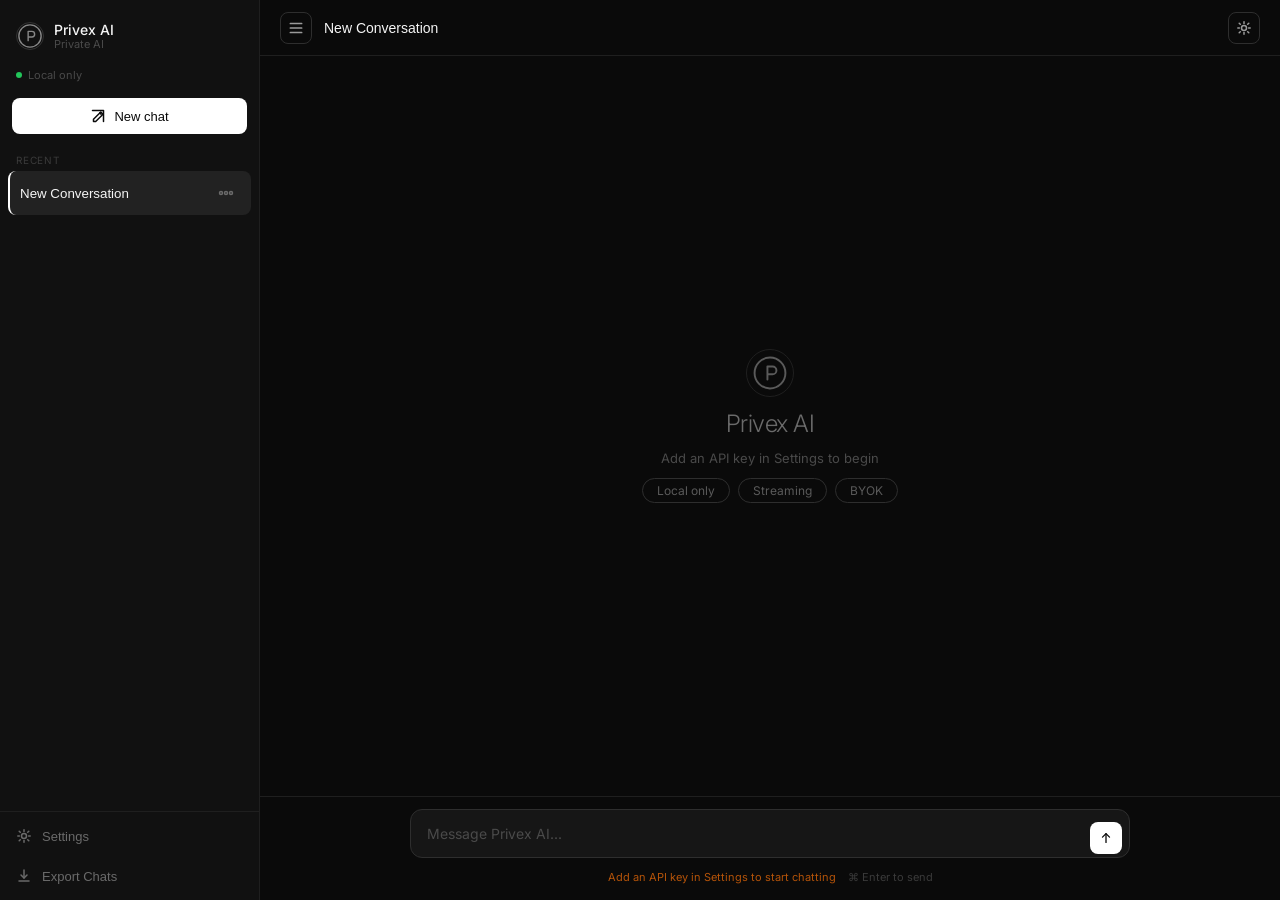
==== commit d559c441: "Refine UI icons and micro-animations" ====
--- a/index.html
+++ b/index.html
@@ -32,7 +32,7 @@
   <link rel="apple-touch-icon" sizes="180x180" href="assets/icon-192.png">
 </head>
 <body>
-  <div class="app-shell">
+  <div id="app">
     <aside id="sidebar" class="sidebar" aria-label="Sidebar">
       <div class="sidebar-top">
         <div class="brand-header">
@@ -97,8 +97,8 @@
 
     <div id="sidebarBackdrop" class="sidebar-backdrop" aria-hidden="true"></div>
 
-    <main class="chat-main" aria-label="Chat">
-      <header class="topbar">
+    <main id="main" aria-label="Chat">
+      <header id="topbar">
         <div class="topbar-left">
           <button id="menuBtn" class="icon-btn" type="button" aria-label="Toggle menu">
             <svg class="icon" width="20" height="20" viewBox="0 0 16 16" stroke="currentColor" fill="none" stroke-width="1.5" stroke-linecap="round" stroke-linejoin="round" aria-hidden="true">
@@ -110,15 +110,35 @@
           <button id="activeTitle" class="title-btn" type="button" aria-label="Conversation title">New Chat</button>
         </div>
         <div class="topbar-right">
-          <button id="installBtn" class="btn btn-ghost hidden" type="button">Install</button>
-          <button id="settingsBtn" class="btn btn-ghost" type="button">Settings</button>
+          <button id="installBtn" class="btn btn-icon hidden" type="button" aria-label="Install" title="Install">
+            <svg class="icon" width="16" height="16" viewBox="0 0 16 16" stroke="currentColor" fill="none" stroke-width="1.5" stroke-linecap="round" stroke-linejoin="round" aria-hidden="true">
+              <path d="M8 2v7"></path>
+              <path d="M5 6l3 3 3-3"></path>
+              <path d="M3 13h10"></path>
+            </svg>
+            <span class="sr-only">Install</span>
+          </button>
+          <button id="settingsBtn" class="btn btn-icon" type="button" aria-label="Settings" title="Settings">
+            <svg class="icon" width="16" height="16" viewBox="0 0 16 16" stroke="currentColor" fill="none" stroke-width="1.5" stroke-linecap="round" stroke-linejoin="round" aria-hidden="true">
+              <circle cx="8" cy="8" r="2.5"></circle>
+              <path d="M8 1.8v1.6"></path>
+              <path d="M8 12.6v1.6"></path>
+              <path d="M1.8 8h1.6"></path>
+              <path d="M12.6 8h1.6"></path>
+              <path d="M3.2 3.2l1.1 1.1"></path>
+              <path d="M11.7 11.7l1.1 1.1"></path>
+              <path d="M12.8 3.2l-1.1 1.1"></path>
+              <path d="M4.3 11.7l-1.1 1.1"></path>
+            </svg>
+            <span class="sr-only">Settings</span>
+          </button>
         </div>
       </header>
 
-      <section id="messages" class="messages" aria-live="polite"></section>
+      <div id="messages" aria-live="polite"></div>
 
-      <footer class="composer-wrap" aria-label="Message composer">
-        <div class="composer-inner">
+      <div id="input-area" aria-label="Message composer">
+        <div class="input-inner">
           <div class="composer">
             <textarea id="messageInput" rows="1" placeholder="Message Privex AI..." maxlength="32000"></textarea>
             <button id="sendBtn" class="send-btn" type="button" aria-label="Send">
@@ -133,7 +153,7 @@
             <span class="composer-shortcut">⌘ Enter to send</span>
           </div>
         </div>
-      </footer>
+      </div>
     </main>
   </div>
 
--- a/style.css
+++ b/style.css
@@ -1,118 +1,46 @@
 :root {
-  /* Color palette */
-  --bg-base: #0a0a0a;
-  --bg-surface: #111111;
-  --bg-elevated: #1a1a1a;
+  --primary: #ffffff;
+  --primary-hover: #e0e0e0;
+  --primary-text: #0a0a0a;
+  --accent: #ffffff;
+  --accent-hover: #e0e0e0;
+  --btn-bg: #ffffff;
+  --btn-text: #0a0a0a;
+  --bg-primary: #0a0a0a;
+  --bg-secondary: #111111;
+  --bg-tertiary: #1a1a1a;
   --bg-hover: #222222;
   --bg-active: #2a2a2a;
-  --border-subtle: #1f1f1f;
-  --border-default: #2e2e2e;
-  --border-strong: #404040;
-  --accent: #ffffff;
-  --accent-muted: rgba(255, 255, 255, 0.08);
+  --border-color: #1f1f1f;
+  --border-hover: #2e2e2e;
   --text-primary: #f5f5f5;
   --text-secondary: #9a9a9a;
-  --text-tertiary: #5a5a5a;
-  --text-inverse: #0a0a0a;
-  --status-green: #22c55a;
-  --status-amber: #f59e0b;
-  --status-red: #ef4444;
-
-  /* Typography */
-  --font-family: 'Inter', -apple-system, BlinkMacSystemFont, 'Segoe UI', sans-serif;
-  --font-mono: ui-monospace, SFMono-Regular, Menlo, Monaco, Consolas, 'JetBrains Mono', monospace;
-
-  /* Spacing */
-  --space-1: 4px;
-  --space-2: 8px;
-  --space-3: 12px;
-  --space-4: 16px;
-  --space-5: 20px;
-  --space-6: 24px;
-  --space-8: 32px;
-  --space-10: 40px;
-
-  /* Radius */
-  --radius-sm: 6px;
-  --radius-md: 10px;
-  --radius-lg: 14px;
-  --radius-xl: 20px;
-  --radius-full: 9999px;
-
-  /* Shadows */
-  --shadow-sm: 0 1px 3px rgba(0, 0, 0, 0.5);
-  --shadow-md: 0 4px 16px rgba(0, 0, 0, 0.6);
-  --shadow-lg: 0 8px 32px rgba(0, 0, 0, 0.7);
-
-  /* Transitions */
-  --transition-fast: 120ms cubic-bezier(0.4, 0, 0.2, 1);
-  --transition-base: 200ms cubic-bezier(0.4, 0, 0.2, 1);
-  --transition-slow: 350ms cubic-bezier(0.4, 0, 0.2, 1);
-
-  /* App sizing */
-  --chat-width: 720px;
-  --font-size: 14px;
-
-  /* Overlay + scrollbar */
-  --overlay: rgba(0, 0, 0, 0.75);
-  --sidebar-backdrop: rgba(0, 0, 0, 0.6);
-  --scrollbar-thumb: #333333;
-  --accent-hover: #e0e0e0;
-  --status-green-glow: rgba(34, 197, 90, 0.18);
-}
-
-html[data-theme='light'] {
-  --bg-base: #fafafa;
-  --bg-surface: #f4f4f4;
-  --bg-elevated: #ffffff;
-  --bg-hover: #eeeeee;
-  --bg-active: #e8e8e8;
-  --border-subtle: #e8e8e8;
-  --border-default: #d4d4d4;
-  --border-strong: #aaaaaa;
-  --accent: #0a0a0a;
-  --accent-muted: rgba(0, 0, 0, 0.06);
-  --text-primary: #111111;
-  --text-secondary: #555555;
-  --text-tertiary: #999999;
-  --text-inverse: #ffffff;
-  --overlay: rgba(0, 0, 0, 0.5);
-  --sidebar-backdrop: rgba(0, 0, 0, 0.6);
-  --scrollbar-thumb: #cccccc;
-  --accent-hover: #0f0f0f;
-  --status-green-glow: rgba(34, 197, 90, 0.18);
-}
-
-html.theme-transitioning * {
-  transition: background-color 200ms ease, border-color 200ms ease, color 200ms ease !important;
-}
-
-html[data-font='sm'] { --font-size: 13px; }
-html[data-font='md'] { --font-size: 14px; }
-html[data-font='lg'] { --font-size: 16px; }
-html[data-width='compact'] { --chat-width: 640px; }
-html[data-width='normal'] { --chat-width: 720px; }
-html[data-width='wide'] { --chat-width: 860px; }
-
-* { box-sizing: border-box; }
-
+  --text-muted: #5a5a5a;
+  --text-placeholder: #4a4a4a;
+  --warn: #b45309;
+  --ok: #22c55a;
+
+  --font: 'Inter', -apple-system, BlinkMacSystemFont, 'Segoe UI', sans-serif;
+  --mono: 'JetBrains Mono', ui-monospace, SFMono-Regular, Menlo, Monaco, Consolas, monospace;
+
+  --radius-sm: 8px;
+  --radius-md: 12px;
+}
+
+html,
 body {
   margin: 0;
-  min-height: 100vh;
+  padding: 0;
+  height: 100%;
+  overflow: hidden;
+}
+
+* { box-sizing: border-box; }
+
+body {
+  background: var(--bg-primary);
   color: var(--text-primary);
-  background: var(--bg-base);
-  font-family: var(--font-family);
-  font-size: var(--font-size);
-  line-height: 1.6;
-  overflow: hidden;
-}
-
-button,
-input,
-select,
-textarea {
-  font: inherit;
-  color: inherit;
+  font-family: var(--font);
 }
 
 .hidden { display: none !important; }
@@ -129,226 +57,219 @@
   border: 0;
 }
 
-/* Scrollbar */
-::-webkit-scrollbar { width: 4px; height: 4px; }
-::-webkit-scrollbar-track { background: transparent; }
-::-webkit-scrollbar-thumb { background: var(--border-strong); border-radius: 99px; }
-::-webkit-scrollbar-thumb:hover { background: var(--text-tertiary); }
-
-.app-shell {
+/* App layout */
+#app {
+  display: flex;
+  flex-direction: row;
+  width: 100vw;
   height: 100vh;
-  display: flex;
-  width: 100%;
-}
-
-.icon {
-  display: inline-block;
-  flex: 0 0 auto;
-}
-
-/* Sidebar */
-.sidebar {
+  overflow: hidden;
+  background: var(--bg-primary);
+  font-family: var(--font);
+}
+
+#sidebar {
   width: 260px;
+  min-width: 260px;
+  max-width: 260px;
   height: 100vh;
-  background: var(--bg-surface);
-  border-right: 1px solid var(--border-subtle);
+  background: var(--bg-secondary) !important;
+  border-right: 1px solid var(--border-color);
   display: flex;
   flex-direction: column;
-  min-width: 260px;
-  animation: sidebarIn 350ms ease both;
-}
-
-.sidebar-top {
-  padding: var(--space-4);
-  display: grid;
-  gap: var(--space-3);
-}
-
-.brand-header {
-  display: grid;
-  gap: var(--space-2);
-}
+  overflow: hidden;
+}
+
+#main {
+  flex: 1;
+  min-width: 0;
+  height: 100vh;
+  display: flex;
+  flex-direction: column;
+  background: var(--bg-primary) !important;
+  overflow: hidden;
+}
+
+/* Sidebar header */
+.sidebar-top { padding: 0; }
+
+.brand-header { padding-top: 8px; }
 
 .brand-row {
-  display: flex;
-  align-items: center;
-  gap: var(--space-3);
+  height: 56px;
+  display: flex;
+  align-items: center;
+  padding: 0 16px;
+  gap: 10px;
 }
 
 .brand-mark {
   width: 28px;
   height: 28px;
-  color: var(--text-secondary);
-}
-
-.brand-text {
-  display: grid;
-  line-height: 1.2;
-}
-
-.brand-name {
-  font-size: 14px;
+  border-radius: 50%;
+  border: 1.5px solid #333333;
+  display: flex;
+  align-items: center;
+  justify-content: center;
+  font-size: 13px;
   font-weight: 500;
-  letter-spacing: -0.01em;
-  color: var(--text-primary);
-}
-
-.brand-sub {
-  font-size: 11px;
-  color: var(--text-tertiary);
-}
+  color: #888888;
+}
+
+.brand-mark::before { content: ''; display: none; }
+.brand-mark svg { display: block; }
+
+
+
+.brand-text { display: grid; line-height: 1.1; }
+.brand-name { font-size: 14px; font-weight: 500; color: var(--text-primary); }
+.brand-sub { font-size: 11px; color: var(--text-placeholder); }
 
 .status-row {
-  display: flex;
-  align-items: center;
-  gap: var(--space-2);
-  padding-left: 0;
+  padding: 4px 16px 8px;
+  display: flex;
+  align-items: center;
+  gap: 6px;
 }
 
 .status-dot {
   width: 6px;
   height: 6px;
-  border-radius: var(--radius-full);
-  background: var(--status-green);
-  box-shadow: 0 0 0 2px var(--status-green-glow);
+  border-radius: 50%;
+  background: var(--ok);
   animation: pulse 2.5s infinite;
 }
 
-.status-label {
-  font-size: 11px;
-  color: var(--text-tertiary);
-}
-
-.sidebar-section {
-  flex: 1;
-  min-height: 0;
-  display: flex;
-  flex-direction: column;
-}
+.status-label { font-size: 11px; color: var(--text-placeholder); }
+
+@keyframes pulse {
+  0%, 100% { opacity: 1; }
+  50% { opacity: 0.3; }
+}
+
+/* New chat button (critical) */
+#newChatBtn {
+  margin: 8px 12px;
+  height: 36px;
+  width: calc(100% - 24px);
+  background: #ffffff !important;
+  color: #0a0a0a !important;
+  border: none !important;
+  border-radius: 8px;
+  cursor: pointer;
+  display: flex;
+  align-items: center;
+  justify-content: center;
+  gap: 8px;
+  font-size: 13px;
+  font-weight: 500;
+  transition: background 120ms ease;
+}
+
+#newChatBtn:hover { background: #e0e0e0 !important; }
+
+/* Sidebar list */
+.sidebar-section { flex: 1; overflow: hidden; display: flex; flex-direction: column; }
 
 .sidebar-label {
-  padding: var(--space-4) var(--space-4) var(--space-1);
+  padding: 12px 16px 4px;
   font-size: 10px;
+  letter-spacing: 0.08em;
   text-transform: uppercase;
-  letter-spacing: 0.08em;
-  color: var(--text-tertiary);
-}
-
-.chat-list {
-  flex: 1;
-  overflow: auto;
-  min-height: 0;
-  padding: var(--space-1) 0 var(--space-2);
-}
-
-.chat-list::-webkit-scrollbar { width: 2px; }
-.chat-list::-webkit-scrollbar-thumb { background: var(--scrollbar-thumb); }
+  color: #3a3a3a;
+}
+
+#chatList {
+  overflow-y: auto;
+  padding: 0 0 8px;
+}
 
 .chat-item {
-  position: relative;
-  margin: 1px var(--space-2);
-  border-radius: var(--radius-md);
-  padding: var(--space-2) var(--space-3);
-  display: grid;
-  grid-template-columns: 1fr auto;
-  align-items: center;
-  gap: var(--space-2);
-  color: var(--text-secondary);
-}
-
-.chat-item:hover {
+  display: flex;
+  align-items: center;
+  gap: 8px;
+  padding: 8px 12px;
+  margin: 1px 8px;
+  border-radius: 8px;
+  cursor: pointer;
+  font-size: 13px;
+  color: #6a6a6a;
+  transition: background 120ms ease, color 120ms ease;
+}
+
+.chat-item:hover { background: var(--bg-tertiary); color: var(--text-primary); }
+
+.chat-item.active {
   background: var(--bg-hover);
   color: var(--text-primary);
-  transition: background var(--transition-fast), color var(--transition-fast);
-}
-
-.chat-item.active {
-  background: var(--bg-active);
-  color: var(--text-primary);
-}
-
-.chat-item.active::before {
-  content: '';
-  position: absolute;
-  left: 0;
-  top: 8px;
-  bottom: 8px;
-  width: 2px;
-  background: var(--accent);
-  border-radius: var(--radius-full);
+  border-left: 2px solid var(--primary);
+  padding-left: 10px;
 }
 
 .chat-item-main {
+  flex: 1;
   appearance: none;
   border: 0;
   background: transparent;
+  color: inherit;
+  text-align: left;
+  cursor: pointer;
   padding: 0;
-  cursor: pointer;
-  text-align: left;
-  color: inherit;
   min-width: 0;
 }
 
 .chat-item-title {
   display: block;
-  font-size: 13px;
-  font-weight: 400;
   white-space: nowrap;
   overflow: hidden;
   text-overflow: ellipsis;
-  max-width: 100%;
 }
 
 .chat-item-menu-btn {
-  width: 20px;
-  height: 20px;
-  border: 0;
-  border-radius: var(--radius-sm);
-  background: transparent;
-  color: var(--text-tertiary);
+  width: 28px;
+  height: 28px;
+  border: 1px solid transparent;
+  border-radius: 8px;
+  background: transparent;
+  color: #6a6a6a;
   display: grid;
   place-items: center;
-  opacity: 0;
-  cursor: pointer;
-  transition: opacity var(--transition-fast), background var(--transition-fast), color var(--transition-fast);
-}
-
-.chat-item:hover .chat-item-menu-btn {
-  opacity: 1;
-}
-
-.chat-item-menu-btn:hover {
-  background: var(--accent-muted);
-  color: var(--text-secondary);
-}
+  cursor: pointer;
+}
+
+.chat-item:hover .chat-item-menu-btn { color: var(--text-primary); }
+.chat-item-menu-btn:hover { background: var(--bg-tertiary); }
 
 .chat-item-menu {
   position: absolute;
-  right: 8px;
-  top: calc(100% + 6px);
-  width: 168px;
-  background: var(--bg-elevated);
-  border: 1px solid var(--border-default);
-  border-radius: var(--radius-md);
-  box-shadow: var(--shadow-md);
-  padding: var(--space-1);
   display: none;
-  z-index: 40;
 }
 
 .chat-item[data-menu-open='true'] .chat-item-menu {
   display: grid;
-}
+  position: absolute;
+  right: 12px;
+  top: calc(100% - 6px);
+  background: var(--bg-tertiary);
+  border: 1px solid var(--border-hover);
+  border-radius: 10px;
+  padding: 6px;
+  gap: 4px;
+  z-index: 50;
+}
+
+.chat-item { position: relative; }
 
 .chat-item-menu button {
   height: 32px;
-  border: 0;
-  border-radius: var(--radius-sm);
+  border-radius: 8px;
+  border: 1px solid transparent;
   background: transparent;
   color: var(--text-secondary);
+  cursor: pointer;
   text-align: left;
-  padding: 0 var(--space-3);
-  cursor: pointer;
+  padding: 0 10px;
+  font-size: 13px;
 }
 
 .chat-item-menu button:hover {
@@ -356,808 +277,603 @@
   color: var(--text-primary);
 }
 
+/* Sidebar footer */
 .sidebar-bottom {
-  border-top: 1px solid var(--border-subtle);
-  padding: var(--space-2) 0;
+  margin-top: auto;
+  border-top: 1px solid var(--border-color);
+  padding: 4px 0;
 }
 
 .side-row {
   height: 40px;
   width: 100%;
+  display: flex;
+  align-items: center;
+  padding: 0 16px;
+  gap: 10px;
+  font-size: 13px;
+  color: #6a6a6a;
+  cursor: pointer;
+  background: transparent;
   border: 0;
-  background: transparent;
-  display: flex;
-  align-items: center;
-  gap: 10px;
-  padding: 0 var(--space-4);
+}
+
+.side-row:hover { background: var(--bg-tertiary); color: var(--text-primary); }
+
+/* Topbar */
+#topbar {
+  height: 56px;
+  background: var(--bg-primary);
+  border-bottom: 1px solid var(--border-color);
+  display: flex;
+  align-items: center;
+  justify-content: space-between;
+  padding: 0 20px;
+  flex-shrink: 0;
+}
+
+.topbar-left {
+  display: flex;
+  align-items: center;
+  gap: 12px;
+  min-width: 0;
+}
+
+#menuBtn {
+  width: 32px;
+  height: 32px;
+  border-radius: 8px;
+  border: 1px solid var(--border-hover);
+  background: transparent;
   color: var(--text-secondary);
   cursor: pointer;
-  transition: background var(--transition-fast), color var(--transition-fast);
-}
-
-.side-row:hover {
-  background: var(--bg-hover);
+  display: grid;
+  place-items: center;
+  transition: transform 90ms ease, background 120ms ease, border-color 120ms ease, color 120ms ease;
+}
+
+#menuBtn svg { width: 18px; height: 18px; }
+
+#activeTitle {
+  border: 0;
+  background: transparent;
   color: var(--text-primary);
-}
-
-.sidebar-backdrop {
-  display: none;
-}
-
-/* Buttons */
-.btn {
-  border: 1px solid transparent;
-  border-radius: var(--radius-md);
-  padding: 0 var(--space-3);
-  height: 32px;
-  cursor: pointer;
-  display: inline-flex;
-  align-items: center;
-  gap: var(--space-2);
-  transition: background var(--transition-fast), border-color var(--transition-fast), color var(--transition-fast), transform 80ms ease;
-}
-
-.btn:active,
-.icon-btn:active,
-.send-btn:active,
-.chat-item-menu-btn:active,
-.side-row:active {
-  transform: scale(0.97);
-}
-
-.btn.full { width: 100%; height: 36px; justify-content: center; }
-
-.btn-primary {
-  background: var(--accent);
-  color: var(--text-inverse);
-}
-
-.btn-primary:hover {
-  background: var(--accent-hover);
-}
-
-.btn-ghost {
-  background: transparent;
-  border-color: var(--border-default);
-  color: var(--text-secondary);
-}
-
-.btn-ghost:hover {
-  background: var(--accent-muted);
-  color: var(--text-primary);
-}
-
-.icon-btn {
-  width: 36px;
-  height: 36px;
-  border-radius: var(--radius-md);
-  border: 1px solid var(--border-default);
-  background: transparent;
-  display: grid;
-  place-items: center;
-  cursor: pointer;
-  color: var(--text-secondary);
-  transition: background var(--transition-fast), border-color var(--transition-fast), color var(--transition-fast), transform 80ms ease;
-}
-
-.icon-btn:hover {
-  background: var(--accent-muted);
-  color: var(--text-primary);
-}
-
-/* Main */
-.chat-main {
-  flex: 1;
-  min-width: 0;
-  min-height: 0;
-  display: flex;
-  flex-direction: column;
-  background: var(--bg-base);
-  animation: mainIn 400ms ease both;
-  animation-delay: 100ms;
-}
-
-.topbar {
-  height: 56px;
-  display: flex;
-  justify-content: space-between;
-  align-items: center;
-  gap: var(--space-3);
-  padding: 0 var(--space-4);
-  background: var(--bg-base);
-  border-bottom: 1px solid var(--border-subtle);
-}
-
-.topbar-left,
-.topbar-right {
-  display: flex;
-  align-items: center;
-  gap: var(--space-2);
-}
-
-.title-btn {
-  border: 0;
-  background: transparent;
-  padding: 0;
-  margin: 0;
   font-size: 14px;
   font-weight: 500;
-  letter-spacing: -0.01em;
+  cursor: pointer;
+  padding: 0;
+  min-width: 0;
+  text-overflow: ellipsis;
+  overflow: hidden;
+  white-space: nowrap;
+}
+
+.topbar-right {
+  display: flex;
+  align-items: center;
+  gap: 8px;
+}
+
+/* Generic buttons */
+.btn {
+  height: 32px;
+  padding: 0 14px;
+  border: 1px solid var(--border-hover);
+  border-radius: 8px;
+  background: transparent;
+  color: var(--text-secondary);
+  font-size: 13px;
+  cursor: pointer;
+  transition: transform 90ms ease, background 120ms ease, border-color 120ms ease, color 120ms ease;
+}
+
+.btn:hover { border-color: #404040; color: var(--text-primary); }
+
+.btn:active,
+#menuBtn:active,
+.side-row:active,
+.chat-item:active,
+.chat-item-menu button:active,
+.code-copy:active,
+#sendBtn:not(:disabled):active {
+  transform: translateY(1px);
+}
+
+.btn:focus-visible,
+#menuBtn:focus-visible,
+.side-row:focus-visible,
+.code-copy:focus-visible,
+#sendBtn:focus-visible,
+#messageInput:focus-visible {
+  outline: 2px solid var(--border-hover);
+  outline-offset: 2px;
+}
+
+.btn-icon {
+  width: 32px;
+  padding: 0;
+  display: grid;
+  place-items: center;
+}
+
+.btn-icon .icon { width: 16px; height: 16px; }
+
+/* Force any 'primary/accent/send/submit' look to neutral */
+.btn-primary,
+.btn-accent,
+.send-btn,
+button[class*='primary'],
+button[class*='accent'],
+button[class*='send'],
+button[class*='submit'] {
+  background: #ffffff !important;
+  color: #0a0a0a !important;
+  border-color: transparent !important;
+}
+
+/* Messages */
+#messages {
+  flex: 1;
+  overflow-y: auto;
+  padding: 24px;
+  display: flex;
+  flex-direction: column;
+  align-items: center;
+}
+
+.message-stack {
+  width: 100%;
+  max-width: 720px;
+  display: flex;
+  flex-direction: column;
+  gap: 14px;
+}
+
+.msg {
+  display: flex;
+  gap: 10px;
+  align-items: flex-start;
+  animation: msgIn 160ms ease both;
+}
+
+.msg.user { justify-content: flex-end; }
+
+.msg-bubble,
+.bubble {
+  max-width: 720px;
+  border: 1px solid var(--border-hover);
+  background: var(--bg-tertiary);
+  border-radius: 12px;
+  padding: 12px 14px;
   color: var(--text-primary);
-  cursor: pointer;
-  max-width: 46vw;
-  white-space: nowrap;
-  overflow: hidden;
-  text-overflow: ellipsis;
-}
-
-.title-btn:hover {
-  text-decoration: underline;
-  text-decoration-color: var(--border-default);
-  text-underline-offset: 4px;
-}
-
-.messages {
-  flex: 1;
+}
+
+.msg.user .msg-bubble,
+.msg.user .bubble {
+  background: #161616;
+  border-color: var(--border-hover);
+}
+
+@keyframes msgIn {
+  from { opacity: 0; transform: translateY(4px); }
+  to { opacity: 1; transform: translateY(0); }
+}
+
+.ai-avatar {
+  width: 28px;
+  height: 28px;
+  flex: 0 0 auto;
+  display: grid;
+  place-items: center;
+  color: var(--text-secondary);
+  margin-top: 4px;
+}
+
+.msg-actions {
+  display: flex;
+  justify-content: flex-end;
+  gap: 8px;
+  margin-top: 10px;
+  opacity: 0;
+  pointer-events: none;
+  transition: opacity 120ms ease;
+}
+
+.msg:hover .msg-actions {
+  opacity: 1;
+  pointer-events: auto;
+}
+
+@media (hover: none) {
+  .msg-actions {
+    opacity: 1;
+    pointer-events: auto;
+  }
+}
+
+.msg-meta {
+  margin-top: 8px;
+  font-size: 11px;
+  color: var(--text-muted);
+}
+
+.typing {
+  display: inline-flex;
+  align-items: center;
+  gap: 6px;
+  height: 18px;
+}
+
+.typing-dot {
+  width: 6px;
+  height: 6px;
+  border-radius: 50%;
+  background: var(--text-secondary);
+  opacity: 0.5;
+  animation: typingDot 1s ease-in-out infinite;
+}
+
+.typing-dot:nth-child(2) { animation-delay: 120ms; }
+.typing-dot:nth-child(3) { animation-delay: 240ms; }
+
+@keyframes typingDot {
+  0%, 100% { transform: translateY(0); opacity: 0.35; }
+  50% { transform: translateY(-3px); opacity: 0.85; }
+}
+
+@media (prefers-reduced-motion: reduce) {
+  .msg { animation: none; }
+  .typing-dot { animation: none; }
+  .btn,
+  #menuBtn {
+    transition: none;
+  }
+}
+
+.message-content {
+  white-space: pre-wrap;
+  word-wrap: break-word;
+}
+
+.message-content pre {
+  margin: 10px 0;
+  background: #161616;
+  border: 1px solid var(--border-hover);
+  border-radius: 10px;
+  padding: 12px 12px;
   overflow: auto;
-  background: var(--bg-base);
-  padding: var(--space-6) 0;
-}
-
-.message-stack {
-  width: min(100%, var(--chat-width));
-  margin: 0 auto;
-  padding: 0 var(--space-4);
-}
-
-/* Welcome / empty state */
-.welcome {
-  min-height: calc(100vh - 56px - 96px);
-  display: grid;
-  place-items: center;
-}
-
-.welcome-inner {
-  text-align: center;
-  display: grid;
-  gap: var(--space-3);
-  transform: translateY(12px);
-  opacity: 0;
-  animation: welcomeIn 400ms ease forwards;
-}
-
-.welcome-mark {
-  margin: 0 auto;
-  width: 64px;
-  height: 64px;
-  color: var(--text-tertiary);
-}
-
-.welcome-title {
-  font-size: 22px;
-  font-weight: 300;
-  letter-spacing: -0.02em;
-  color: var(--text-secondary);
-}
-
-.welcome-sub {
-  font-size: 13px;
-  color: var(--text-tertiary);
-}
-
-.welcome-pills {
-  display: flex;
-  flex-wrap: wrap;
-  justify-content: center;
-  gap: var(--space-2);
-  margin-top: var(--space-2);
-}
-
-.welcome-pill {
-  display: inline-flex;
-  align-items: center;
-  gap: 6px;
-  border: 1px solid var(--border-default);
-  background: transparent;
-  border-radius: var(--radius-full);
-  padding: 4px 14px;
-  font-size: 12px;
-  color: var(--text-tertiary);
-}
-
-/* Messages */
-.msg {
-  display: flex;
-  gap: var(--space-3);
-  margin-bottom: var(--space-4);
-  animation: messageIn 200ms ease both;
-}
-
-.msg.user { justify-content: flex-end; }
-.msg.ai { justify-content: flex-start; }
-
-.ai-avatar {
-  width: 20px;
-  height: 20px;
-  margin-top: 2px;
-  color: var(--text-tertiary);
-  flex: 0 0 auto;
-}
-
-.bubble {
-  position: relative;
-  max-width: 75%;
-}
-
-.msg.user .bubble {
-  background: var(--bg-elevated);
-  border: 1px solid var(--border-subtle);
-  border-radius: var(--radius-lg);
-  border-bottom-right-radius: var(--radius-sm);
-  padding: 10px 14px;
-}
-
-.msg.ai .bubble {
-  background: transparent;
-  border: 0;
-  padding: 0;
-  max-width: 100%;
-}
-
-.message-content {
-  font-size: 14px;
-  line-height: 1.7;
-  color: var(--text-primary);
-}
-
-.msg.user .message-content {
-  line-height: 1.6;
-}
-
-.msg-meta {
-  position: absolute;
-  top: calc(100% + 4px);
-  right: 0;
-  font-size: 11px;
-  color: var(--text-tertiary);
-  opacity: 0;
-  transition: opacity var(--transition-fast);
-}
-
-.msg.ai .msg-meta {
-  left: 0;
-  right: auto;
-}
-
-.msg:hover .msg-meta {
-  opacity: 1;
-}
-
-.msg-actions {
-  display: flex;
-  gap: var(--space-2);
-  margin-top: var(--space-2);
-}
-
-.msg.ai .msg-actions {
-  opacity: 0;
-  transition: opacity var(--transition-fast);
-}
-
-.msg.ai:hover .msg-actions {
-  opacity: 1;
-}
-
-/* Markdown / code blocks */
-.message-content pre {
-  position: relative;
-  margin: var(--space-3) 0;
-  background: var(--bg-elevated);
-  border: 1px solid var(--border-default);
-  border-radius: var(--radius-md);
-  padding: 12px 16px;
-  overflow: auto;
-}
-
-.message-content code {
-  font-family: var(--font-mono);
-  font-size: 13px;
-}
+}
+
+.message-content code { font-family: var(--mono); font-size: 13px; }
 
 .code-copy {
   position: absolute;
   top: 8px;
   right: 8px;
-  height: 26px;
-  border-radius: var(--radius-sm);
-  border: 1px solid var(--border-default);
-  background: transparent;
-  color: var(--text-tertiary);
-  padding: 0 8px;
-  display: inline-flex;
-  align-items: center;
-  gap: 6px;
-  cursor: pointer;
-  opacity: 0;
-  transition: opacity var(--transition-fast), background var(--transition-fast), color var(--transition-fast);
-}
-
-.message-content pre:hover .code-copy {
-  opacity: 1;
-}
-
-.code-copy:hover {
-  background: var(--bg-hover);
+  width: 32px;
+  height: 32px;
+  border-radius: 8px;
+  border: 1px solid var(--border-hover);
+  background: transparent;
+  color: var(--text-secondary);
+  cursor: pointer;
+  display: grid;
+  place-items: center;
+}
+
+.code-copy:hover { border-color: #404040; color: var(--text-primary); }
+
+.code-copy[data-copied='true'] {
+  border-color: #404040;
+  background: var(--bg-tertiary);
   color: var(--text-primary);
 }
 
-.code-copy[data-copied='true'] {
-  opacity: 1;
-  background: var(--bg-active);
-  border-color: var(--border-strong);
-  color: var(--text-primary);
-}
-
-/* Typing indicator */
-.typing {
-  display: inline-flex;
-  align-items: center;
-  gap: 6px;
-  height: 18px;
-}
-
-.typing-dot {
-  width: 5px;
-  height: 5px;
-  border-radius: var(--radius-full);
-  background: var(--text-tertiary);
-  animation: bounce 600ms infinite;
-}
-
-.typing-dot:nth-child(2) { animation-delay: 120ms; }
-.typing-dot:nth-child(3) { animation-delay: 240ms; }
-
-/* Composer */
-.composer-wrap {
-  border-top: 1px solid var(--border-subtle);
-  background: var(--bg-base);
-}
-
-.composer-inner {
-  width: min(100%, var(--chat-width));
-  margin: 0 auto;
-  padding: 12px var(--space-4) 16px;
-}
-
-.composer {
-  position: relative;
-}
-
-.composer textarea {
+/* Welcome empty state (must NOT look like a card) */
+#welcome-state {
+  display: flex;
+  flex-direction: column;
+  align-items: center;
+  justify-content: center;
+  flex: 1;
   width: 100%;
-  resize: none;
-  border: 1px solid var(--border-default);
-  background: var(--bg-elevated);
-  border-radius: var(--radius-lg);
-  padding: 12px 52px 12px 16px;
+  text-align: center;
+  padding: 40px 24px;
+  background: transparent;
+  position: static;
+  margin: 0;
+  gap: 12px;
+}
+
+#welcome-state .welcome-mark {
+  width: 48px;
+  height: 48px;
+  border-radius: 50%;
+  border: 1px solid var(--border-color);
+  display: grid;
+  place-items: center;
+  color: var(--text-muted);
+}
+
+#welcome-state .welcome-title {
+  font-size: 24px;
+  font-weight: 300;
+  color: #6a6a6a;
+  letter-spacing: -0.02em;
+}
+
+#welcome-state .welcome-sub {
+  font-size: 13px;
+  color: #4a4a4a;
+}
+
+#welcome-state .welcome-pills {
+  display: flex;
+  gap: 8px;
+  justify-content: center;
+  flex-wrap: wrap;
+}
+
+#welcome-state .welcome-pill {
+  border: 1px solid var(--border-hover);
+  border-radius: 99px;
+  padding: 4px 14px;
+  font-size: 12px;
+  color: var(--text-muted);
+  background: transparent;
+}
+
+/* Input area */
+#input-area {
+  flex-shrink: 0;
+  padding: 12px 24px 16px;
+  border-top: 1px solid var(--border-color);
+  background: var(--bg-primary);
+  display: flex;
+  flex-direction: column;
+  align-items: center;
+  gap: 8px;
+}
+
+.input-inner {
+  width: 100%;
+  max-width: 720px;
+}
+
+.composer { width: 100%; max-width: 720px; position: relative; }
+
+#messageInput {
+  width: 100%;
   min-height: 48px;
   max-height: 200px;
+  background: #161616;
+  border: 1px solid var(--border-hover);
+  border-radius: 12px;
+  padding: 13px 52px 13px 16px;
+  font-size: 14px;
+  color: var(--text-primary);
+  resize: none;
   outline: none;
-  color: var(--text-primary);
-  transition: border-color var(--transition-fast);
-}
-
-.composer textarea::placeholder {
-  color: var(--text-tertiary);
-}
-
-.composer textarea:focus {
-  border-color: var(--border-strong);
-}
-
-.send-btn {
+  font-family: inherit;
+  line-height: 1.5;
+  transition: border-color 120ms ease;
+}
+
+#messageInput::placeholder { color: var(--text-placeholder); }
+
+#messageInput:focus { border-color: #404040; }
+
+#sendBtn {
   position: absolute;
   right: 8px;
   bottom: 8px;
   width: 32px;
   height: 32px;
-  border-radius: var(--radius-md);
-  border: 1px solid transparent;
+  border-radius: 8px;
+  border: none;
+  cursor: pointer;
+  display: flex;
+  align-items: center;
+  justify-content: center;
+  transition: background 120ms ease;
+}
+
+#sendBtn:disabled {
+  background: var(--border-color);
+  color: var(--text-placeholder);
+  cursor: not-allowed;
+  pointer-events: none;
+}
+
+#sendBtn:not(:disabled) {
+  background: #ffffff;
+  color: #0a0a0a;
+}
+
+#sendBtn:not(:disabled):hover { background: #e0e0e0; }
+
+.composer-meta {
+  margin-top: 8px;
+  font-size: 11px;
+  color: #3a3a3a;
+  text-align: center;
+  display: flex;
+  align-items: center;
+  justify-content: center;
+  gap: 12px;
+  flex-wrap: wrap;
+}
+
+.composer-disclaimer.is-warn { color: var(--warn); }
+
+/* Sidebar backdrop (mobile drawer) */
+.sidebar-backdrop {
+  position: fixed;
+  inset: 0;
+  background: rgba(0, 0, 0, 0.55);
+  opacity: 0;
+  pointer-events: none;
+  transition: opacity 120ms ease;
+}
+
+.sidebar-backdrop.is-active {
+  opacity: 1;
+  pointer-events: auto;
+}
+
+/* Mobile drawer behavior */
+@media (max-width: 860px) {
+  #sidebar {
+    position: fixed;
+    left: 0;
+    top: 0;
+    transform: translateX(-100%);
+    z-index: 1000;
+  }
+
+  #sidebar.open { transform: translateX(0); }
+  #topbar { padding-left: 12px; padding-right: 12px; }
+}
+
+/* Settings/offline modal basics (used by settings/index.html + offline.html) */
+body.settings-route { overflow: hidden; }
+
+.settings-overlay {
+  position: fixed;
+  inset: 0;
+  background: rgba(0, 0, 0, 0.55);
   display: grid;
   place-items: center;
-  transition: background var(--transition-fast), color var(--transition-fast), transform 80ms ease;
-}
-
-.send-btn:disabled {
-  background: var(--bg-hover);
-  color: var(--text-tertiary);
-  cursor: not-allowed;
-}
-
-.send-btn:not(:disabled) {
-  background: var(--accent);
-  color: var(--text-inverse);
-  cursor: pointer;
-}
-
-.send-btn:not(:disabled):hover {
-  background: var(--accent-hover);
-}
-
-.send-btn.is-pulsing {
-  animation: sendPulse 150ms ease-out;
-}
-
-.composer-meta {
-  margin-top: var(--space-2);
+  padding: 18px;
+}
+
+.settings-modal {
+  width: min(900px, 96vw);
+  max-height: min(760px, 92vh);
+  overflow: hidden;
+  background: var(--bg-secondary);
+  border: 1px solid var(--border-color);
+  border-radius: 14px;
+  display: flex;
+  flex-direction: column;
+}
+
+.settings-modal-header {
+  padding: 16px 18px;
+  border-bottom: 1px solid var(--border-color);
   display: flex;
   align-items: center;
   justify-content: space-between;
-  gap: var(--space-3);
-  font-size: 11px;
-  color: var(--text-tertiary);
-}
-
-.composer-disclaimer.is-warn {
-  color: var(--status-amber);
-}
-
-.composer-shortcut {
-  white-space: nowrap;
-}
-
-/* Offline banner */
+  gap: 12px;
+}
+
+.settings-modal-title h1 { margin: 0; font-size: 16px; font-weight: 600; }
+.settings-modal-title p { margin: 2px 0 0; font-size: 12px; color: var(--text-muted); }
+
+.settings-layout {
+  display: grid;
+  grid-template-columns: 180px 1fr;
+  min-height: 0;
+  flex: 1;
+}
+
+.settings-tabs {
+  border-right: 1px solid var(--border-color);
+  padding: 12px;
+  display: grid;
+  gap: 8px;
+}
+
+.settings-tab {
+  height: 38px;
+  border-radius: 10px;
+  border: 1px solid var(--border-hover);
+  background: transparent;
+  color: var(--text-secondary);
+  cursor: pointer;
+  display: flex;
+  align-items: center;
+  gap: 10px;
+  padding: 0 12px;
+  text-align: left;
+}
+
+.settings-tab.is-active { background: var(--bg-tertiary); color: var(--text-primary); border-color: #404040; }
+
+.settings-content { overflow: auto; padding: 16px; }
+.settings-panel { display: none; }
+.settings-panel.is-active { display: block; }
+
+.settings-row { display: grid; gap: 8px; margin-bottom: 14px; }
+.settings-row label { font-size: 12px; color: var(--text-secondary); }
+
+input,
+select,
+textarea {
+  font: inherit;
+  color: inherit;
+}
+
+input,
+select {
+  height: 40px;
+  border-radius: 10px;
+  border: 1px solid var(--border-hover);
+  background: #161616;
+  padding: 0 12px;
+  outline: none;
+}
+
+input:focus,
+select:focus {
+  border-color: #404040;
+}
+
+.settings-actions { display: flex; gap: 8px; flex-wrap: wrap; }
+
+.status-text { margin: 0; font-size: 11px; color: var(--text-muted); }
+.status-text.success { color: var(--ok); }
+.status-text.error { color: #ef4444; }
+
+.theme-cards { display: flex; gap: 8px; flex-wrap: wrap; }
+
+.theme-card {
+  width: 92px;
+  height: 56px;
+  border: 1px solid var(--border-hover);
+  border-radius: 10px;
+  background: transparent;
+  color: var(--text-secondary);
+  cursor: pointer;
+  display: grid;
+  place-items: center;
+  gap: 6px;
+}
+
+.theme-card span { font-size: 11px; color: var(--text-muted); }
+.theme-card.is-selected { border-color: #404040; background: var(--bg-tertiary); color: var(--text-primary); }
+
+.toggle-row {
+  display: flex;
+  align-items: center;
+  justify-content: space-between;
+  gap: 12px;
+  height: 40px;
+  color: var(--text-secondary);
+  margin-top: 6px;
+}
+
+.toggle-row input { width: 20px; height: 20px; }
+
 .offline-banner {
   position: fixed;
   left: 50%;
   transform: translateX(-50%);
   bottom: 12px;
-  z-index: 80;
-  border: 1px solid var(--border-default);
-  background: var(--bg-elevated);
-  border-radius: var(--radius-md);
+  z-index: 2000;
+  background: var(--bg-secondary);
+  border: 1px solid var(--border-color);
+  border-radius: 12px;
   padding: 10px 14px;
   color: var(--text-secondary);
-  box-shadow: var(--shadow-sm);
-}
-
-/* Settings route (styled like modal) */
-.settings-route {
-  overflow: auto;
-}
-
-.settings-overlay {
-  min-height: 100vh;
-  display: grid;
-  place-items: center;
-  padding: var(--space-6) var(--space-4);
-  background: var(--overlay);
-  backdrop-filter: blur(4px);
-}
-
-.settings-modal {
-  width: min(520px, 100%);
-  max-height: 80vh;
-  overflow: auto;
-  background: var(--bg-elevated);
-  border: 1px solid var(--border-default);
-  border-radius: var(--radius-xl);
-  box-shadow: var(--shadow-lg);
-  animation: modalIn 250ms cubic-bezier(0.34, 1.2, 0.64, 1) both;
-}
-
-.settings-handle {
-  display: none;
-}
-
-.settings-modal-header {
-  display: flex;
-  justify-content: space-between;
-  align-items: flex-start;
-  gap: var(--space-3);
-  padding: 20px 24px 16px;
-  border-bottom: 1px solid var(--border-subtle);
-}
-
-.settings-modal-header h1 {
-  margin: 0;
-  font-size: 16px;
-  font-weight: 500;
-  letter-spacing: -0.01em;
-}
-
-.settings-modal-header p {
-  margin: 6px 0 0;
-  font-size: 13px;
-  color: var(--text-secondary);
-}
-
-.settings-layout {
-  display: flex;
-  min-height: 360px;
-}
-
-.settings-tabs {
-  width: 140px;
-  background: var(--bg-surface);
-  border-right: 1px solid var(--border-subtle);
-  padding: 12px 0;
-}
-
-.settings-tab {
-  width: calc(100% - 16px);
-  margin: 1px 8px;
-  height: 34px;
-  border: 0;
-  border-radius: var(--radius-sm);
-  background: transparent;
-  color: var(--text-secondary);
-  text-align: left;
-  padding: 0 16px;
-  cursor: pointer;
-}
-
-.settings-tab.is-active {
-  background: var(--bg-active);
-  color: var(--text-primary);
-}
-
-.settings-content {
-  flex: 1;
-  padding: 20px 24px;
-}
-
-.settings-panel {
-  display: none;
-}
-
-.settings-panel.is-active {
-  display: grid;
-  gap: var(--space-3);
-}
-
-.settings-row {
-  display: grid;
-  gap: var(--space-2);
-}
-
-.settings-row label {
-  font-size: 13px;
-  color: var(--text-secondary);
-}
-
-select,
-input {
-  border-radius: var(--radius-md);
-  border: 1px solid var(--border-default);
-  background: var(--bg-elevated);
-  padding: 10px;
-}
-
-input:focus,
-select:focus {
-  outline: none;
-  border-color: var(--border-strong);
-}
-
-.settings-actions {
-  display: flex;
-  flex-wrap: wrap;
-  gap: var(--space-2);
-}
-
-.status-text {
-  margin: 0;
-  font-size: 11px;
-  color: var(--text-tertiary);
-}
-
-.status-text.success { color: var(--status-green); }
-.status-text.error { color: var(--status-red); }
-
-.theme-cards {
-  display: flex;
-  gap: var(--space-2);
-}
-
-.theme-card {
-  width: 80px;
-  height: 56px;
-  border: 1px solid var(--border-default);
-  border-radius: var(--radius-md);
-  background: transparent;
-  display: grid;
-  place-items: center;
-  gap: 6px;
-  padding: 8px;
-  cursor: pointer;
-  color: var(--text-secondary);
-}
-
-.theme-card span {
-  font-size: 11px;
-  color: var(--text-tertiary);
-}
-
-.theme-card.is-selected {
-  border-color: var(--accent);
-  background: var(--accent-muted);
-  color: var(--text-primary);
-}
-
-.toggle-row {
-  margin-top: var(--space-1);
-  display: flex;
-  align-items: center;
-  justify-content: space-between;
-  gap: var(--space-3);
-  height: 40px;
-  color: var(--text-secondary);
-  position: relative;
-}
-
-.toggle-row input {
-  position: absolute;
-  right: 0;
-  width: 36px;
-  height: 20px;
-  opacity: 0;
-  margin: 0;
-}
-
-.toggle-ui {
-  width: 36px;
-  height: 20px;
-  border-radius: var(--radius-full);
-  background: var(--border-default);
-  position: relative;
-  flex: 0 0 auto;
-  transition: background var(--transition-base);
-}
-
-.toggle-ui::after {
-  content: '';
-  position: absolute;
-  top: 2px;
-  left: 2px;
-  width: 16px;
-  height: 16px;
-  border-radius: var(--radius-full);
-  background: var(--accent);
-  transition: transform var(--transition-base);
-}
-
-.toggle-row input:checked + .toggle-ui {
-  background: var(--accent);
-}
-
-.toggle-row input:checked + .toggle-ui::after {
-  transform: translateX(16px);
-  background: var(--text-inverse);
-}
-
-/* Mobile */
-@media (max-width: 768px) {
-  .sidebar {
-    position: fixed;
-    left: 0;
-    top: 0;
-    bottom: 0;
-    width: 280px;
-    transform: translateX(-280px);
-    transition: transform 300ms ease;
-    z-index: 999;
-    animation: none;
-  }
-
-  .sidebar.open {
-    transform: translateX(0);
-  }
-
-  .sidebar-backdrop {
-    position: fixed;
-    inset: 0;
-    display: none;
-    background: var(--sidebar-backdrop);
-    z-index: 998;
-  }
-
-  .sidebar-backdrop.is-active {
-    display: block;
-  }
-
-  .composer-inner {
-    padding: 10px 16px 12px;
-  }
-
-  .bubble {
-    max-width: 88%;
-  }
-
-  .composer-shortcut {
-    display: none;
-  }
-
-  .settings-overlay {
-    padding: 0;
-    place-items: end center;
-  }
-
-  .settings-modal {
-    width: 100%;
-    max-height: 92vh;
-    border-radius: var(--radius-xl) var(--radius-xl) 0 0;
-    animation: bottomSheetIn 300ms cubic-bezier(0.34, 1.1, 0.64, 1) both;
-  }
-
-  .settings-handle {
-    display: block;
-    width: 32px;
-    height: 4px;
-    border-radius: 99px;
-    background: var(--border-strong);
-    margin: 10px auto 0;
-  }
-}
-
-@media (max-width: 480px) {
-  .sidebar { width: 100vw; transform: translateX(-100vw); }
-  .sidebar.open { transform: translateX(0); }
-  .welcome-mark { width: 48px; height: 48px; }
-  .welcome-title { font-size: 18px; }
-  .composer textarea { font-size: 16px; }
-}
-
-@media (prefers-reduced-motion: reduce) {
-  *, *::before, *::after {
-    transition: none !important;
-    animation: none !important;
-  }
-}
-
-/* Keyframes */
-@keyframes messageIn {
-  from { opacity: 0; transform: translateY(8px); }
-  to { opacity: 1; transform: translateY(0); }
-}
-
-@keyframes sendPulse {
-  0% { transform: scale(1); }
-  40% { transform: scale(0.92); }
-  100% { transform: scale(1); }
-}
-
-@keyframes bounce {
-  0%, 100% { transform: translateY(0); }
-  50% { transform: translateY(-5px); }
-}
-
-@keyframes pulse {
-  0%, 100% { opacity: 1; }
-  50% { opacity: 0.35; }
-}
-
-@keyframes modalIn {
-  from { opacity: 0; transform: translateY(16px) scale(0.98); }
-  to { opacity: 1; transform: translateY(0) scale(1); }
-}
-
-@keyframes bottomSheetIn {
-  from { transform: translateY(100%); }
-  to { transform: translateY(0); }
-}
-
-@keyframes sidebarIn {
-  from { opacity: 0; transform: translateX(-20px); }
-  to { opacity: 1; transform: translateX(0); }
-}
-
-@keyframes mainIn {
-  from { opacity: 0; }
-  to { opacity: 1; }
-}
-
-@keyframes welcomeIn {
-  from { opacity: 0; transform: translateY(12px); }
-  to { opacity: 1; transform: translateY(0); }
-}
+}
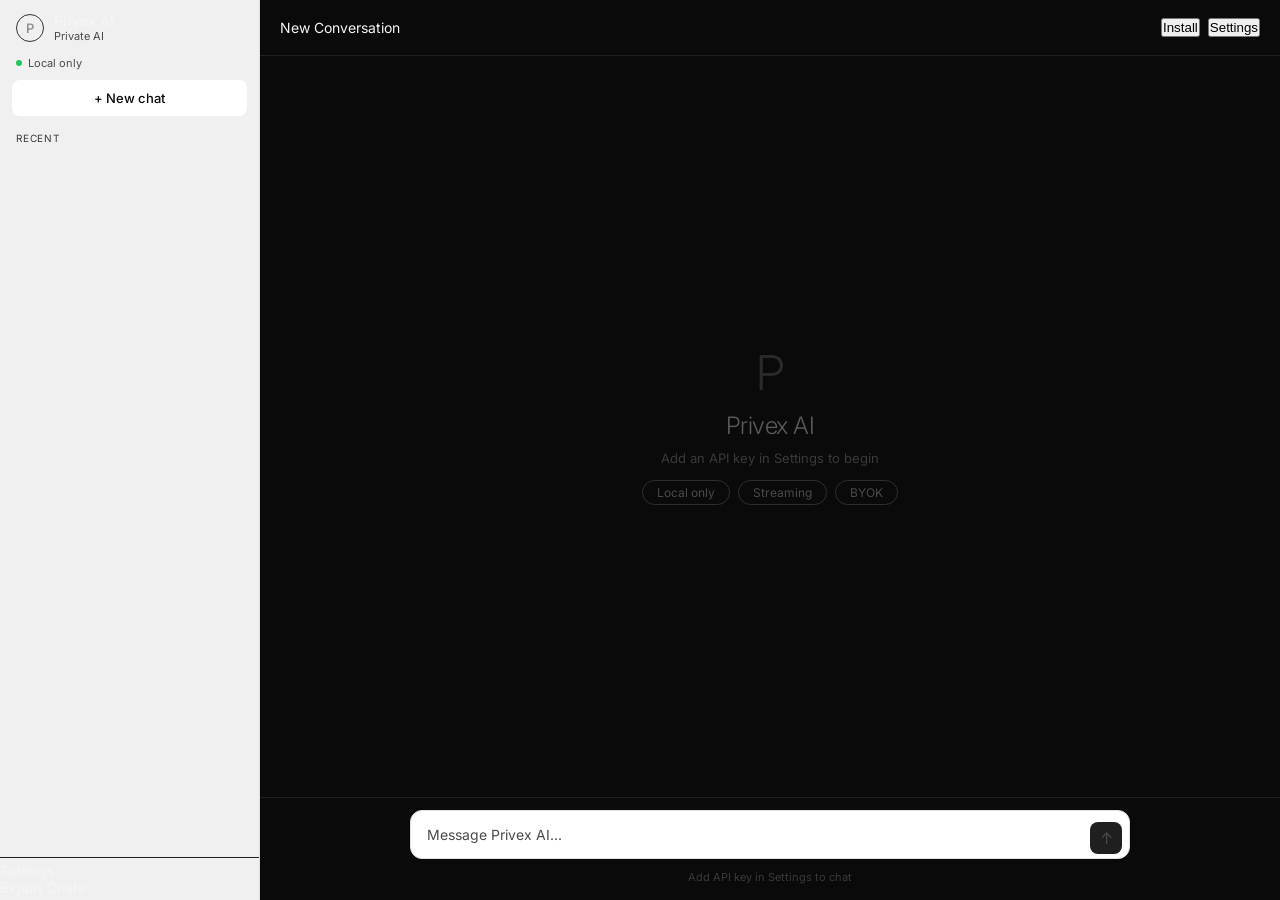
==== commit 6f6b09ff: "fix: add index.html as redirect gateway to dashboard.html for GitHub Pages compatibility" ====
--- a/index.html
+++ b/index.html
@@ -1,165 +1,54 @@
 <!DOCTYPE html>
-<html lang="en" data-theme="dark" data-font="md" data-width="normal">
+<html lang="en">
 <head>
   <meta charset="UTF-8">
-  <meta name="viewport" content="width=device-width, initial-scale=1.0, viewport-fit=cover">
-  <meta name="description" content="Privex AI is a privacy-first local AI chat testing platform.">
-  <meta name="theme-color" content="#0a0a0a">
-  <title>Privex AI</title>
-  <link rel="preconnect" href="https://fonts.googleapis.com">
-  <link rel="preconnect" href="https://fonts.gstatic.com" crossorigin>
-  <link href="https://fonts.googleapis.com/css2?family=Inter:wght@300;400;500;600&family=JetBrains+Mono:wght@400;500&display=swap" rel="stylesheet">
-  <script>
-    (() => {
-      try {
-        const themeRaw = localStorage.getItem('privex-theme') || localStorage.getItem('privexai_theme') || 'system';
-        const font = localStorage.getItem('privexai_font_size') || 'md';
-        const width = localStorage.getItem('privexai_chat_width') || 'normal';
-        const resolved = themeRaw === 'system'
-          ? (window.matchMedia('(prefers-color-scheme: dark)').matches ? 'dark' : 'light')
-          : themeRaw;
-        document.documentElement.dataset.theme = resolved;
-        document.documentElement.dataset.font = font;
-        document.documentElement.dataset.width = width;
-      } catch {
-        // no-op
-      }
-    })();
-  </script>
-  <link rel="stylesheet" href="style.css">
-  <link rel="manifest" href="manifest.json">
-  <link rel="icon" type="image/png" sizes="192x192" href="assets/icon-192.png">
-  <link rel="apple-touch-icon" sizes="180x180" href="assets/icon-192.png">
+  <meta name="viewport" content="width=device-width, initial-scale=1.0">
+  <meta http-equiv="refresh" content="0; url=./dashboard.html">
+  <title>Privex AI - Redirecting...</title>
+  <style>
+    body {
+      margin: 0;
+      padding: 0;
+      background: #0a0a0a;
+      color: #f5f5f5;
+      display: flex;
+      align-items: center;
+      justify-content: center;
+      min-height: 100vh;
+      font-family: Inter, -apple-system, BlinkMacSystemFont, 'Segoe UI', sans-serif;
+    }
+    .loader {
+      text-align: center;
+    }
+    h1 {
+      font-size: 32px;
+      margin: 0 0 16px 0;
+      font-weight: 600;
+    }
+    p {
+      font-size: 14px;
+      color: #b0b0b0;
+      margin: 8px 0;
+    }
+    a {
+      color: #4a9eff;
+      text-decoration: none;
+      font-weight: 500;
+    }
+    a:hover {
+      text-decoration: underline;
+    }
+  </style>
 </head>
 <body>
-  <div id="app">
-    <aside id="sidebar" class="sidebar" aria-label="Sidebar">
-      <div class="sidebar-top">
-        <div class="brand-header">
-          <div class="brand-row">
-            <div class="brand-mark" aria-hidden="true">
-              <svg width="28" height="28" viewBox="0 0 28 28" stroke="currentColor" fill="none" stroke-width="1.5" stroke-linecap="round" stroke-linejoin="round">
-                <circle cx="14" cy="14" r="12"></circle>
-                <path d="M12 19V9h4a3 3 0 0 1 0 6h-4"></path>
-              </svg>
-            </div>
-            <div class="brand-text">
-              <div class="brand-name">Privex AI</div>
-              <div class="brand-sub">Private AI</div>
-            </div>
-          </div>
-          <div class="status-row" aria-label="Local-only mode">
-            <span class="status-dot" aria-hidden="true"></span>
-            <span class="status-label">Local only</span>
-          </div>
-        </div>
-
-        <button id="newChatBtn" class="btn btn-primary full" type="button">
-          <svg class="icon" width="16" height="16" viewBox="0 0 16 16" stroke="currentColor" fill="none" stroke-width="1.5" stroke-linecap="round" stroke-linejoin="round" aria-hidden="true">
-            <path d="M3.5 13.5h2.2L13 6.2 10.8 4 3.5 11.3v2.2z"></path>
-            <path d="M9.9 4.9l1.2 1.2"></path>
-            <path d="M2.5 2.5h11v11"></path>
-          </svg>
-          <span>New chat</span>
-        </button>
-      </div>
-
-      <div class="sidebar-section">
-        <div class="sidebar-label">Recent</div>
-        <div id="chatList" class="chat-list" role="list"></div>
-      </div>
-
-      <div class="sidebar-bottom" role="contentinfo">
-        <button id="sidebarSettingsBtn" class="side-row" type="button">
-          <svg class="icon" width="16" height="16" viewBox="0 0 16 16" stroke="currentColor" fill="none" stroke-width="1.5" stroke-linecap="round" stroke-linejoin="round" aria-hidden="true">
-            <circle cx="8" cy="8" r="2.5"></circle>
-            <path d="M8 1.8v1.6"></path>
-            <path d="M8 12.6v1.6"></path>
-            <path d="M1.8 8h1.6"></path>
-            <path d="M12.6 8h1.6"></path>
-            <path d="M3.2 3.2l1.1 1.1"></path>
-            <path d="M11.7 11.7l1.1 1.1"></path>
-            <path d="M12.8 3.2l-1.1 1.1"></path>
-            <path d="M4.3 11.7l-1.1 1.1"></path>
-          </svg>
-          <span>Settings</span>
-        </button>
-        <button id="exportBtn" class="side-row" type="button">
-          <svg class="icon" width="16" height="16" viewBox="0 0 16 16" stroke="currentColor" fill="none" stroke-width="1.5" stroke-linecap="round" stroke-linejoin="round" aria-hidden="true">
-            <path d="M8 2v8"></path>
-            <path d="M5 7l3 3 3-3"></path>
-            <path d="M3 13h10"></path>
-          </svg>
-          <span>Export Chats</span>
-        </button>
-      </div>
-    </aside>
-
-    <div id="sidebarBackdrop" class="sidebar-backdrop" aria-hidden="true"></div>
-
-    <main id="main" aria-label="Chat">
-      <header id="topbar">
-        <div class="topbar-left">
-          <button id="menuBtn" class="icon-btn" type="button" aria-label="Toggle menu">
-            <svg class="icon" width="20" height="20" viewBox="0 0 16 16" stroke="currentColor" fill="none" stroke-width="1.5" stroke-linecap="round" stroke-linejoin="round" aria-hidden="true">
-              <path d="M3 4h10"></path>
-              <path d="M3 8h10"></path>
-              <path d="M3 12h10"></path>
-            </svg>
-          </button>
-          <button id="activeTitle" class="title-btn" type="button" aria-label="Conversation title">New Chat</button>
-        </div>
-        <div class="topbar-right">
-          <button id="installBtn" class="btn btn-icon hidden" type="button" aria-label="Install" title="Install">
-            <svg class="icon" width="16" height="16" viewBox="0 0 16 16" stroke="currentColor" fill="none" stroke-width="1.5" stroke-linecap="round" stroke-linejoin="round" aria-hidden="true">
-              <path d="M8 2v7"></path>
-              <path d="M5 6l3 3 3-3"></path>
-              <path d="M3 13h10"></path>
-            </svg>
-            <span class="sr-only">Install</span>
-          </button>
-          <button id="settingsBtn" class="btn btn-icon" type="button" aria-label="Settings" title="Settings">
-            <svg class="icon" width="16" height="16" viewBox="0 0 16 16" stroke="currentColor" fill="none" stroke-width="1.5" stroke-linecap="round" stroke-linejoin="round" aria-hidden="true">
-              <circle cx="8" cy="8" r="2.5"></circle>
-              <path d="M8 1.8v1.6"></path>
-              <path d="M8 12.6v1.6"></path>
-              <path d="M1.8 8h1.6"></path>
-              <path d="M12.6 8h1.6"></path>
-              <path d="M3.2 3.2l1.1 1.1"></path>
-              <path d="M11.7 11.7l1.1 1.1"></path>
-              <path d="M12.8 3.2l-1.1 1.1"></path>
-              <path d="M4.3 11.7l-1.1 1.1"></path>
-            </svg>
-            <span class="sr-only">Settings</span>
-          </button>
-        </div>
-      </header>
-
-      <div id="messages" aria-live="polite"></div>
-
-      <div id="input-area" aria-label="Message composer">
-        <div class="input-inner">
-          <div class="composer">
-            <textarea id="messageInput" rows="1" placeholder="Message Privex AI..." maxlength="32000"></textarea>
-            <button id="sendBtn" class="send-btn" type="button" aria-label="Send">
-              <svg class="icon" width="14" height="14" viewBox="0 0 16 16" stroke="currentColor" fill="none" stroke-width="1.5" stroke-linecap="round" stroke-linejoin="round" aria-hidden="true">
-                <path d="M8 13V3"></path>
-                <path d="M4 7l4-4 4 4"></path>
-              </svg>
-            </button>
-          </div>
-          <div class="composer-meta">
-            <span id="chatLockState" class="composer-disclaimer">Privex AI uses your API key directly. No data leaves your device.</span>
-            <span class="composer-shortcut">⌘ Enter to send</span>
-          </div>
-        </div>
-      </div>
-    </main>
+  <div class="loader">
+    <h1>Privex AI</h1>
+    <p>Loading...</p>
+    <p><a href="./dashboard.html">Click here if not redirected</a></p>
   </div>
-
-  <div id="offlineBanner" class="offline-banner hidden">You are offline. Cached chat history is still available.</div>
-
-  <script src="config.js"></script>
-  <script type="module" src="app.js"></script>
+  <script>
+    // Immediate redirect fallback
+    window.location.replace('./dashboard.html');
+  </script>
 </body>
-</html>+</html>
